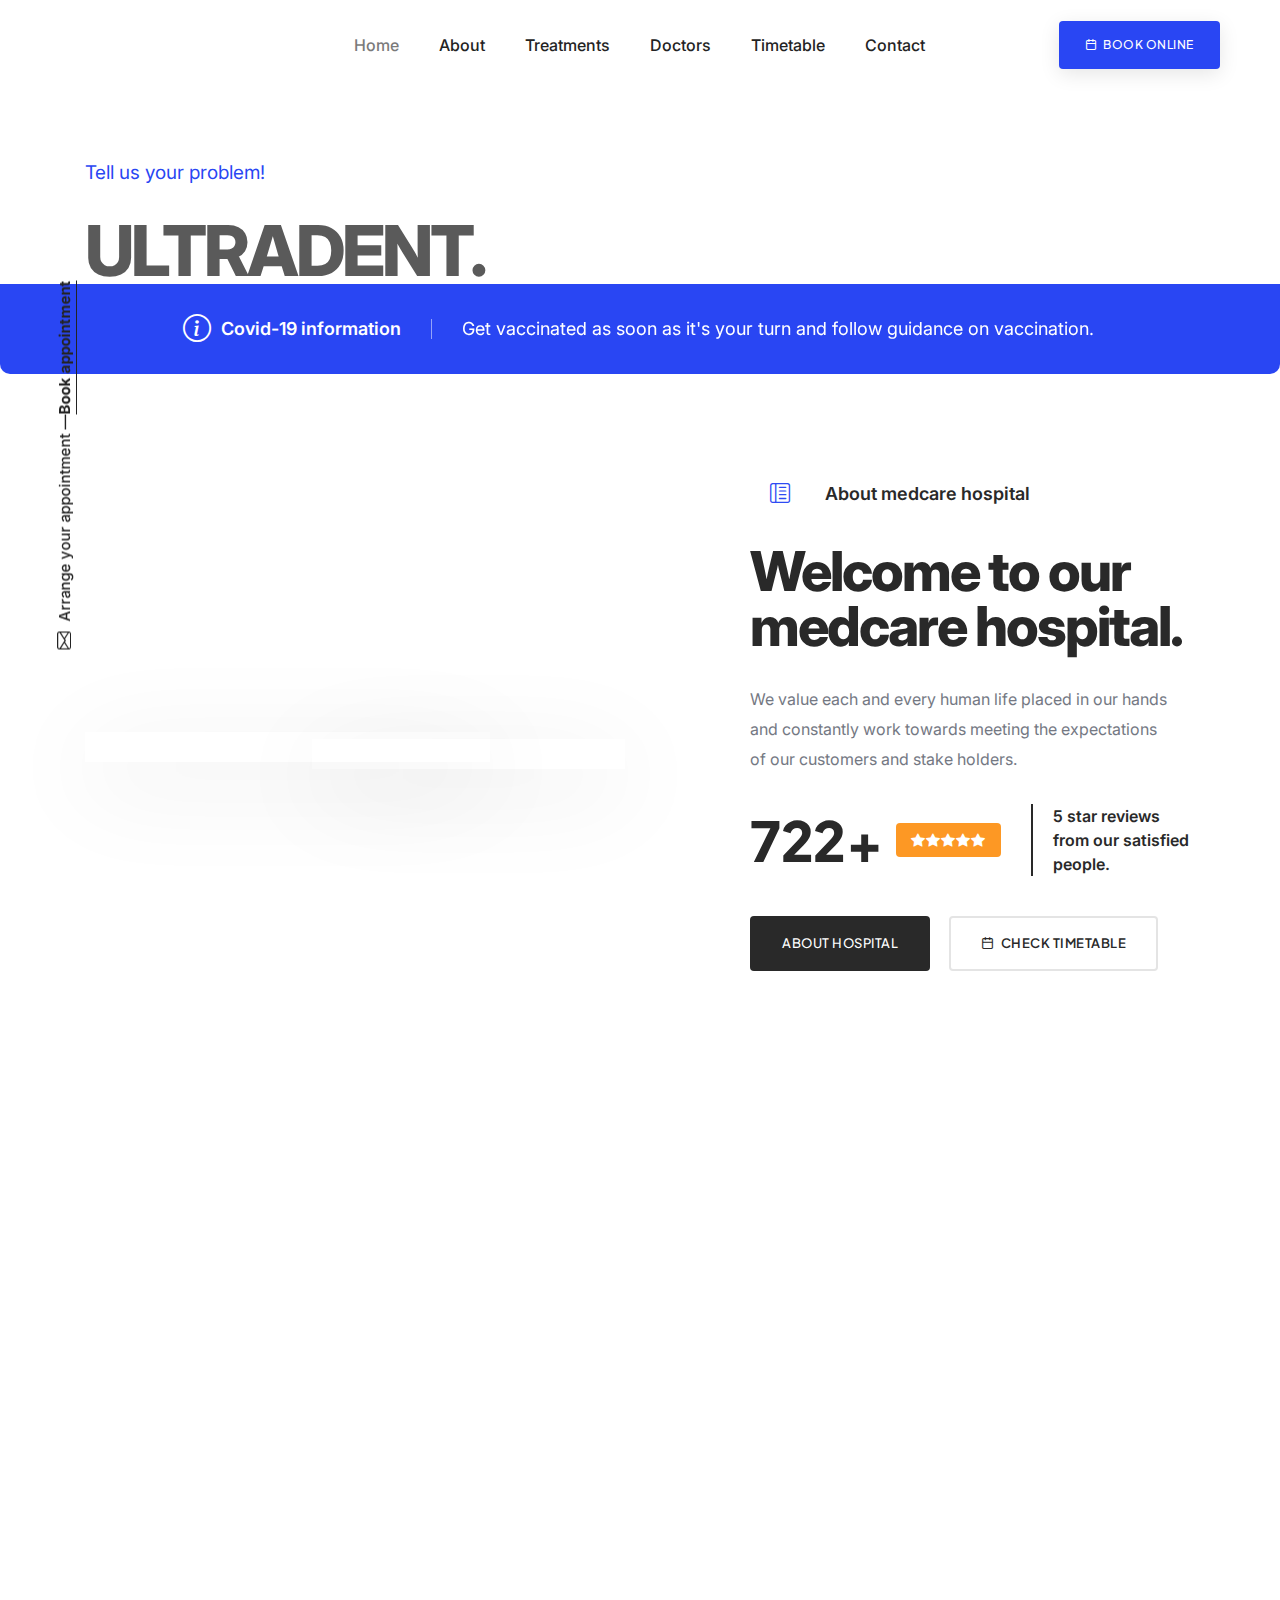
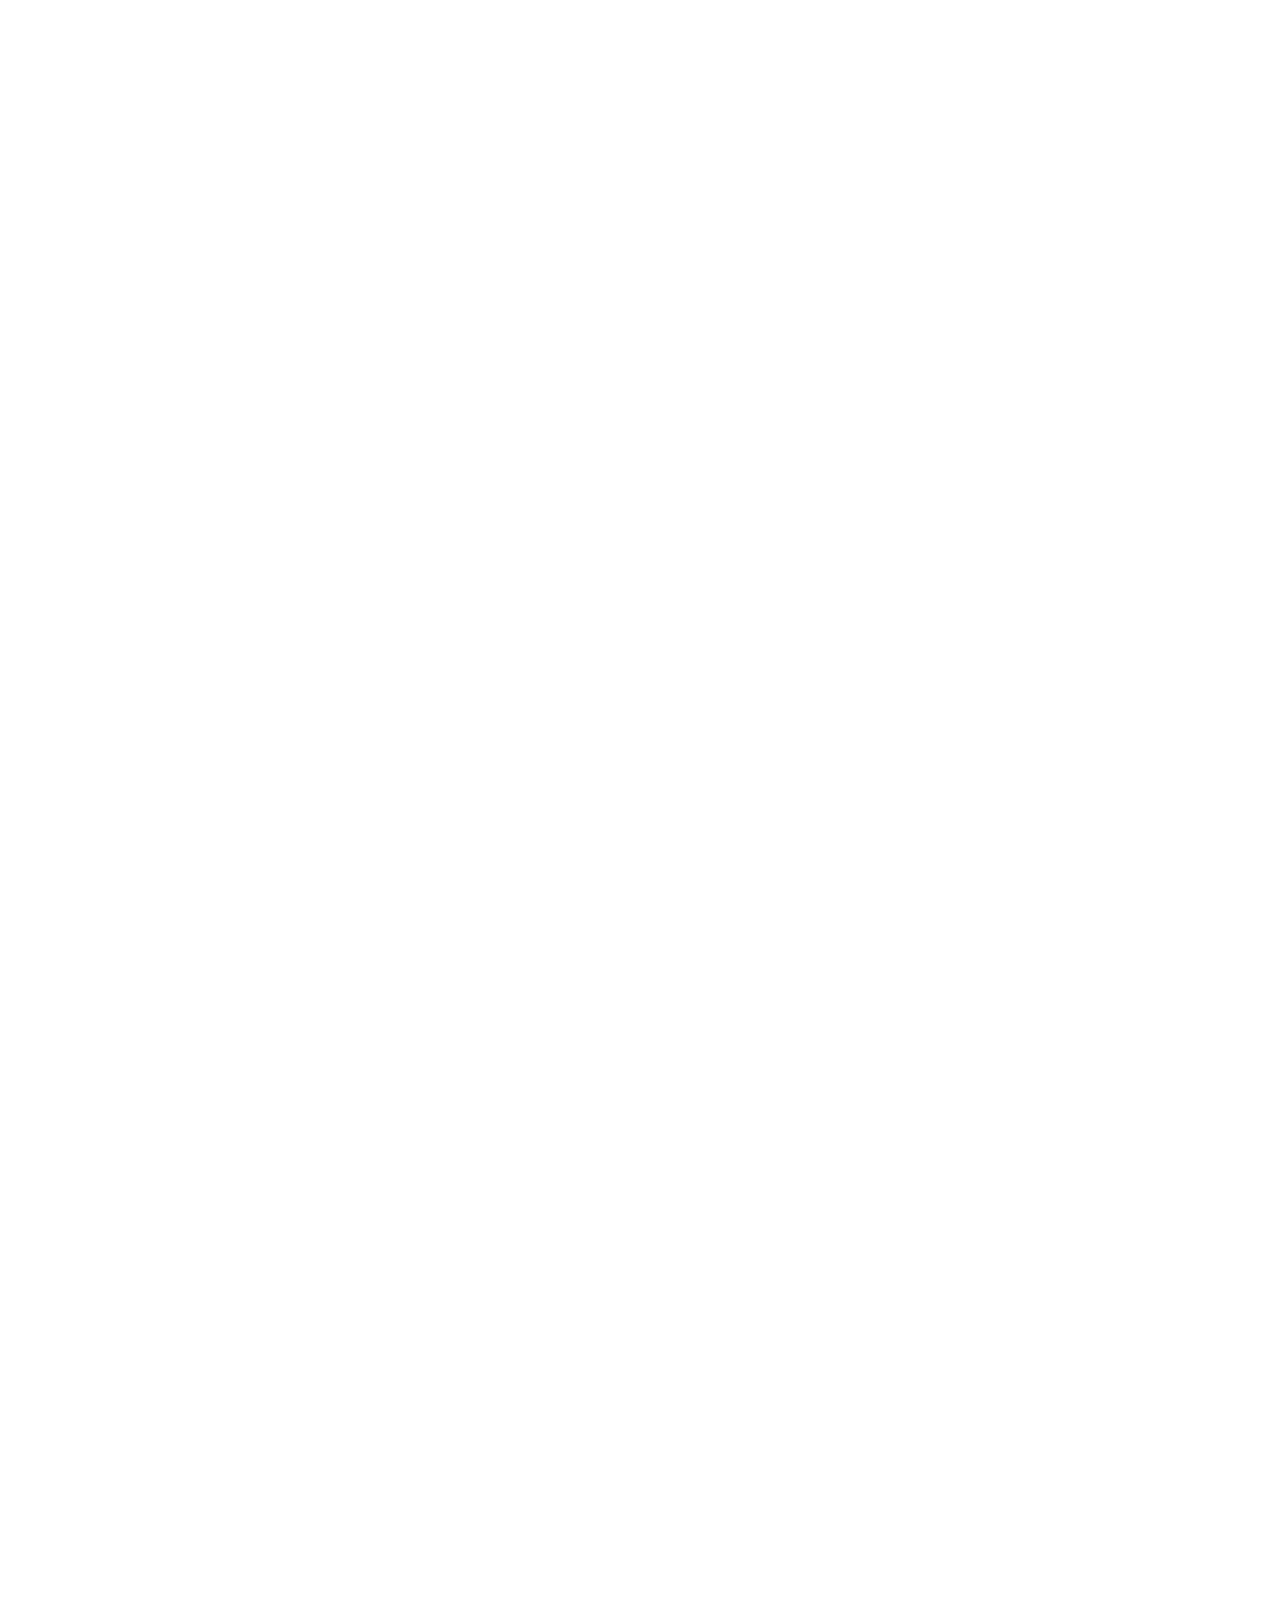
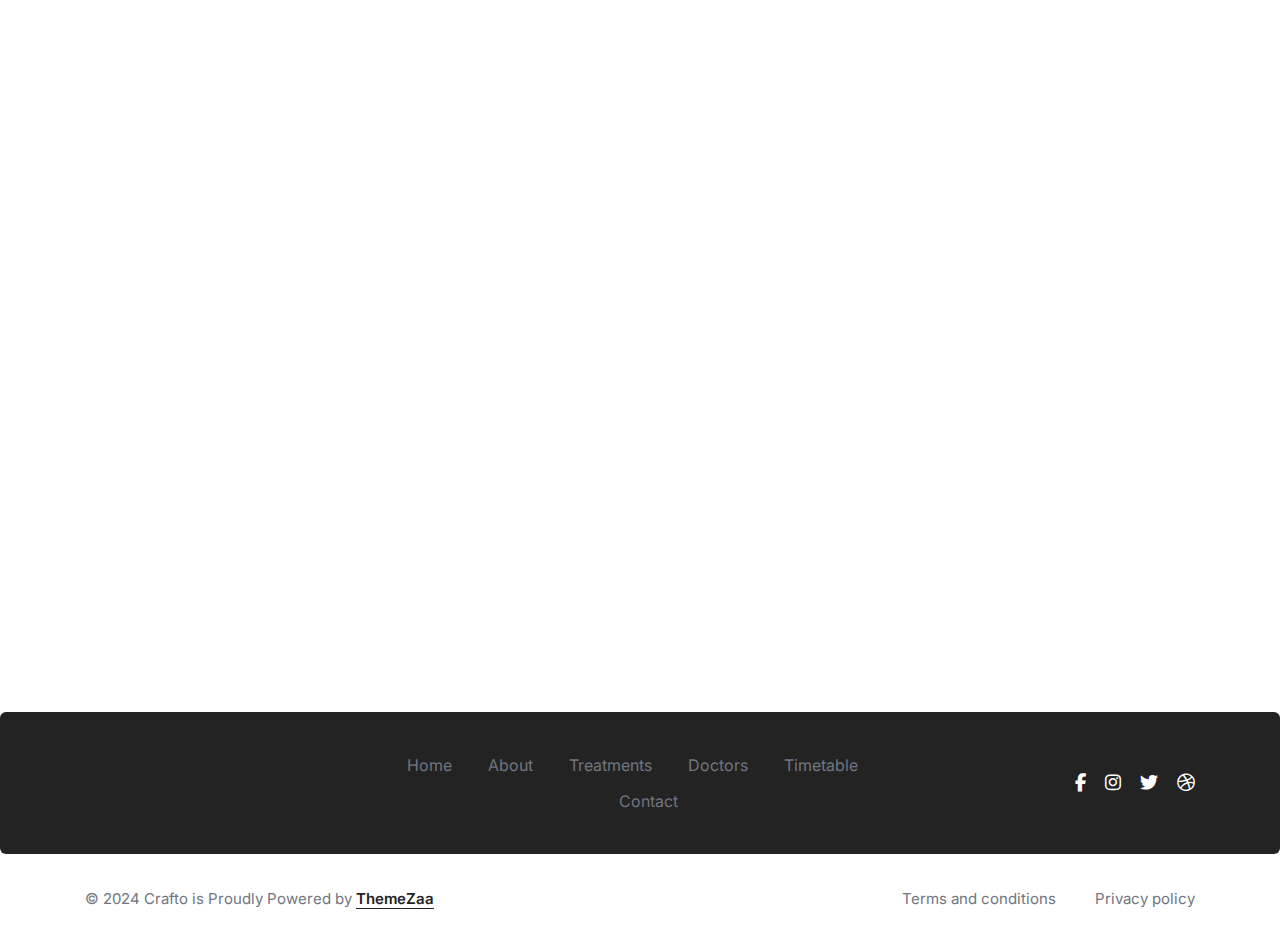
==== demo-medical.html @ b987c653 "initiall" ====
﻿<!doctype html>
<html class="no-js" lang="en">
    <head>
        <title>Crafto - The Multipurpose HTML5 Template</title>
        <meta charset="utf-8">
        <meta http-equiv="X-UA-Compatible" content="IE=edge" />
        <meta name="author" content="ThemeZaa">
        <meta name="viewport" content="width=device-width,initial-scale=1.0" />
        <meta name="description" content="Elevate your online presence with Crafto - a modern, versatile, multipurpose Bootstrap 5 responsive HTML5, SCSS template using highly creative 48+ ready demos.">
        <!-- favicon icon -->
        <link rel="shortcut icon" href="images/favicon.png">
        <link rel="apple-touch-icon" href="images/apple-touch-icon-57x57.png">
        <link rel="apple-touch-icon" sizes="72x72" href="images/apple-touch-icon-72x72.png">
        <link rel="apple-touch-icon" sizes="114x114" href="images/apple-touch-icon-114x114.png">
        <!-- google fonts preconnect -->
        <link rel="preconnect" href="https://fonts.googleapis.com" crossorigin>
        <link rel="preconnect" href="https://fonts.gstatic.com" crossorigin>
        <!-- style sheets and font icons  -->
        <link rel="stylesheet" href="css/vendors.min.css"/>
        <link rel="stylesheet" href="css/icon.min.css"/>
        <link rel="stylesheet" href="css/style.css"/>
        <link rel="stylesheet" href="css/responsive.css"/>
        <link rel="stylesheet" href="demos/medical/medical.css" />
    </head>
    <body data-mobile-nav-style="classic">
        <div class="box-layout">  
            <!-- start header -->
            <header> 
                <!-- start navigation -->
                <nav class="navbar navbar-expand-lg header-light bg-white disable-fixed">
                    <div class="container-fluid">
                        <div class="col-auto col-lg-2 me-lg-0 me-auto">
                            <a class="navbar-brand" href="demo-medical.html">
                                <img src="images/demo-medical-logo-black.png" data-at2x="images/demo-medical-logo-black@2x.png" alt="" class="default-logo">
                                <img src="images/demo-medical-logo-black.png" data-at2x="images/demo-medical-logo-black@2x.png" alt="" class="alt-logo">
                                <img src="images/demo-medical-logo-black.png" data-at2x="images/demo-medical-logo-black@2x.png" alt="" class="mobile-logo"> 
                            </a>
                        </div>
                        <div class="col-auto col-lg-8 menu-order position-static">
                            <button class="navbar-toggler float-start" type="button" data-bs-toggle="collapse" data-bs-target="#navbarNav" aria-controls="navbarNav" aria-label="Toggle navigation">
                                <span class="navbar-toggler-line"></span>
                                <span class="navbar-toggler-line"></span>
                                <span class="navbar-toggler-line"></span>
                                <span class="navbar-toggler-line"></span>
                            </button>
                            <div class="collapse navbar-collapse justify-content-center" id="navbarNav"> 
                                <ul class="navbar-nav"> 
                                    <li class="nav-item"><a href="demo-medical.html" class="nav-link">Home</a></li>
                                    <li class="nav-item"><a href="demo-medical-about.html" class="nav-link">About</a></li>
                                    <li class="nav-item"><a href="demo-medical-treatments.html" class="nav-link">Treatments</a></li>
                                    <li class="nav-item"><a href="demo-medical-doctors.html" class="nav-link">Doctors</a></li>
                                    <li class="nav-item"><a href="demo-medical-timetable.html" class="nav-link">Timetable</a></li> 
                                    <li class="nav-item"><a href="demo-medical-contact.html" class="nav-link">Contact</a></li>
                                </ul>
                            </div>
                        </div>
                        <div class="col-auto col-lg-2 text-end d-none d-sm-flex">
                            <div class="header-icon"> 
                                <div class="header-button">
                                    <a href="demo-medical-appointment.html" class="btn btn-small btn-switch-text btn-base-color left-icon btn-round-edge btn-box-shadow">
                                        <span>
                                            <span><i class="feather icon-feather-calendar"></i></span>
                                            <span class="btn-double-text" data-text="Book online">Book online</span> 
                                        </span>
                                    </a>
                                </div>
                            </div>  
                        </div>
                    </div>
                </nav>
                <!-- end navigation -->
            </header>
            <!-- end header -->
            <!-- start banner -->
            <section class="top-space-margin overflow-hidden position-relative p-0 border-radius-10px lg-no-border-radius" data-parallax-background-ratio="0.5" style="background-image: url(images/demo-medical-hero-banner-bg.jpg)">
                <div class="container h-100">
                    <div class="row justify-content-md-center">
                        <div class="col-xxl-5 col-xl-6 col-lg-7 pt-13 xl-pt-6 lg-pb-17 md-pb-6 sm-pt-40px text-center text-lg-start" data-anime='{ "el": "childs", "translateY": [50, 0], "opacity": [0,1], "duration": 600, "delay": 0, "staggervalue": 300, "easing": "easeOutQuad" }'>
                            <span class="fs-19 mb-15px d-block text-base-color">Tell us your problem!</span>
                            <h1 class="text-dark-gray fw-800 xs-fs-65 ls-minus-3px mb-45px d-block">ULTRADENT.</h1>
                            <a href="demo-medical-appointment.html" class="btn btn-medium btn-switch-text btn-dark-gray btn-round-edge me-15px xs-me-5px">
                                <span>
                                    <span class="btn-double-text" data-text="Trusted doctor">Find a doctor</span> 
                                </span>
                            </a>
                            <a href="demo-medical-appointment.html" class="btn btn-medium btn-switch-text left-icon btn-transparent-light-gray border-color-transparent-dark-gray btn-round-edge">
                                <span>
                                    <span><i class="feather icon-feather-video"></i></span>
                                    <span class="btn-double-text" data-text="Video call">Video call</span> 
                                </span>
                            </a>
                        </div>
                        <div class="col-xxl-7 col-xl-6 col-lg-5 col-md-10 position-relative align-self-end lg-pb-8 md-pb-1 sm-pb-10 xs-pb-30">
                            <div class="w-85px h-85px border-radius-100 d-flex align-items-center justify-content-center position-absolute z-index-9 left-50px lg-left-5px sm-left-30px top-100px lg-top-30px mt-30 translate-middle-y" data-anime='{ "opacity": [0,1], "duration": 800, "delay": 200, "staggervalue": 300, "easing": "easeOutQuad" }'>
                                <div class="bg-red video-icon-box video-icon-medium feature-box-icon-rounded w-80px h-80px rounded-circle d-flex align-items-center justify-content-center">
                                    <span>
                                        <span class="video-icon">
                                            <i class="bi bi-heart-fill icon-very-medium text-white position-relative top-3px m-0"></i>
                                            <span class="video-icon-sonar">
                                                <span class="video-icon-sonar-bfr border border-1 border-color-red"></span>
                                            </span>
                                        </span> 
                                    </span>
                                </div>
                            </div>
                            <figure class="outside-box-right-2 position-relative">
                                <img src="https://via.placeholder.com/823x899" alt="">
                                <figcaption class="blur-box bg-white-transparent position-absolute border-radius-6px top-50 right-minus-50px xl-right-minus-5px lg-right-minus-10px sm-right-5px w-250px p-25px text-center last-paragraph-no-margin animation-float">
                                    <!-- start features box item -->
                                    <div class="icon-with-text-style-08">
                                        <div class="feature-box feature-box-left-icon-middle overflow-hidden">
                                            <div class="feature-box-icon me-15px">
                                                <img src="https://via.placeholder.com/82x106" class="h-50px" alt="">
                                            </div>
                                            <div class="feature-box-content last-paragraph-no-margin">
                                                <span class="d-inline-block fs-17 fw-700 text-dark-gray">Verified doctors</span>
                                                <p class="lh-20 fs-15">Professional doctor</p>
                                            </div>
                                        </div>
                                    </div>
                                    <!-- end features box item -->
                                </figcaption>
                            </figure>
                        </div>
                    </div>
                </div>
                <div class="bg-base-color position-absolute bottom-0px w-100 pt-30px pb-30px">
                    <div class="container">
                        <div class="row align-items-center justify-content-center">
                            <div class="col-auto md-mb-10px">
                                <div class="d-flex align-items-center text-white">
                                    <i class="bi bi-info-circle icon-very-medium me-10px"></i>
                                    <span class="fw-600 fs-18">Covid-19 information</span>
                                    <span class="h-20px w-1px d-none d-lg-block bg-white opacity-5 ms-30px"></span>
                                </div>
                            </div>
                            <div class="col-xl-7 col-lg-8 text-white text-center text-lg-start">
                                <div class="swiper slider-one-slide" data-slider-options='{ "slidesPerView": 1, "spaceBetween": 20, "loop": true, "pagination": { "el": ".slider-one-slide-pagination", "clickable": true }, "autoplay": { "delay": 2000, "disableOnInteraction": false }, "navigation": { "nextEl": ".swiper-button-next-nav", "prevEl": ".swiper-button-previous-nav" }, "keyboard": { "enabled": true, "onlyInViewport": true }, "effect": "slide" }'>
                                    <div class="swiper-wrapper align-items-center">
                                        <!-- start text slider item -->
                                        <div class="fs-18 swiper-slide">Get vaccinated as soon as it's your turn and follow guidance on vaccination.</div>
                                        <!-- end text slider item -->
                                        <!-- start text slider item -->
                                        <div class="fs-18 swiper-slide">Clean your hands frequently with alcohol-based hand soap and water.</div>
                                        <!-- end text slider item -->
                                        <!-- start text slider item -->
                                        <div class="fs-18 swiper-slide">Cover your mouth and nose with a bent elbow or tissue when you cough.</div>
                                        <!-- end text slider item -->
                                    </div>
                                    <!-- start slider navigation -->
                                    <!-- <div class="swiper-button-previous-nav swiper-button-prev"><i class="bi bi-arrow-left icon-extra-medium text-dark-gray d-flex"></i></div>
                                    <div class="swiper-button-next-nav swiper-button-next"><i class="bi bi-arrow-right icon-extra-medium text-dark-gray d-flex"></i></div> -->
                                    <!-- end slider pagination -->
                                </div>
                            </div>
                        </div>
                    </div>
                </div>
            </section>
            <!-- end banner -->   
            <!-- start section -->
            <section>
                <div class="container">
                    <div class="row align-items-center justify-content-center"> 
                        <div class="col-lg-6 col-md-10 md-mb-15 xs-mb-20 offset-lg-0 offset-md-1 position-relative"> 
                            <div class="w-75" data-animation-delay="200" data-shadow-animation="true" data-bottom-top="transform: translateY(50px)" data-top-bottom="transform: translateY(-50px)">
                                <img src="https://via.placeholder.com/435x559" alt="" class="border-radius-6px w-100">
                                <div class="position-absolute left-minus-70px lg-left-minus-15px md-left-minus-50px bottom-130px lg-bottom-90px md-mb-50px d-none d-md-flex flex-column align-items-center justify-content-center w-140px h-140px bg-white border-radius-100 p-10px box-shadow-quadruple-large" data-anime='{"translateY": [-15, 0], "scale": [0.5, 1], "opacity": [0,1], "duration": 800, "delay": 800, "staggervalue": 300, "easing": "easeOutQuad" }'>
                                    <img src="https://via.placeholder.com/58x51" class="position-absolute top-50 translate-middle-y" alt="">
                                    <img src="images/demo-medical-home-07.png" class="animation-rotation" alt="">
                                </div>
                            </div>
                            <div class="w-55 overflow-hidden position-absolute right-15px bottom-minus-50px" data-shadow-animation="true" data-animation-delay="100" data-bottom-top="transform: translateY(-20px)" data-top-bottom="transform: translateY(20px)">
                                <img src="https://via.placeholder.com/336x430" alt="" class="border-radius-6px box-shadow-quadruple-large w-100" />
                            </div>
                        </div> 
                        <div class="col-xl-5 offset-xl-1 col-lg-6 text-right text-md-start" data-anime='{ "opacity": [0,1], "duration": 600, "delay": 100, "staggervalue": 150, "easing": "easeOutQuad" }'>
                            <span class="fs-18 fw-600 text-dark-gray mb-20px d-flex align-items-center"><span class="text-center w-60px h-60px d-flex justify-content-center align-items-center rounded-circle bg-light-sea-green-transparent-light align-middle me-15px"><i class="bi bi-layout-text-sidebar-reverse text-base-color fs-20"></i></span>About medcare hospital</span>
                            <h2 class="fw-800 text-dark-gray ls-minus-2px">Welcome to our medcare hospital.</h2> 
                            <p class="mb-30px w-95 lg-w-100 xs-mb-25px">We value each and every human life placed in our hands and constantly work towards meeting the expectations of our customers and stake holders.</p> 
                            <div class="row align-items-center text-right text-sm-start">
                                <div class="col-sm-auto xs-mb-10px">
                                    <h2 class="alt-font text-dark-gray mb-0 d-inline-block align-middle me-10px fw-800">722+</h2>
                                    <div class="text-center bg-golden-yellow text-white fs-14 ls-1px border-radius-4px d-inline-block ps-15px pe-15px lh-34 align-middle me-5px"><i class="bi bi-star-fill"></i><i class="bi bi-star-fill"></i><i class="bi bi-star-fill"></i><i class="bi bi-star-fill"></i><i class="bi bi-star-fill"></i></div>
                                </div>
                                <div class="col-sm border-start border-2 border-color-dark-gray ps-25px ms-10px xl-ps-20px xs-border-start-0 xs-ps-15px xs-pe-15px xs-m-0">
                                    <p class="m-0 lh-24 text-dark-gray fw-600">5 star reviews from our satisfied people.</p>
                                </div>
                            </div>
                            <div class="d-inline-block mt-40px xs-mt-30px">
                                <a href="demo-medical-about.html" class="btn btn-medium btn-switch-text btn-dark-gray btn-round-edge me-15px xs-me-5px">
                                    <span>
                                        <span class="btn-double-text" data-text="Trusted doctor">About hospital</span> 
                                    </span>
                                </a>
                                <a href="demo-medical-timetable.html" class="btn btn-medium btn-switch-text left-icon btn-transparent-light-gray border-color-transparent-dark-gray btn-round-edge xs-mt-15px">
                                    <span>
                                        <span><i class="feather icon-feather-calendar"></i></span>
                                        <span class="btn-double-text" data-text="Check timetable">Check timetable</span> 
                                    </span>
                                </a>
                            </div>
                        </div> 
                    </div> 
                </div>
            </section>  
            <!-- end section -->
            <!-- start section -->
            <section class="pt-0 position-relative">
                <div class="position-absolute top-minus-70px lg-top-minus-50px left-minus-80px lg-left-minus-60px lg-w-300px opacity-1 w-350px z-index-1 d-none d-lg-inline-block"><img src="images/demo-medical-pattern.svg" alt="" data-bottom-top="transform: translateY(-50px)" data-top-bottom="transform: translateY(50px)"></div>
                <div class="bg-light-turquoise-blue border-radius-8px lg-no-border-radius pt-6 pb-6 md-pt-50px md-pb-50px overflow-hidden position-relative">
                    <div class="container">
                        <div class="row align-items-center">
                            <div class="col-xl-4 col-lg-5 md-mb-30px" data-anime='{"el": "childs", "translateY": [30, 0], "opacity": [0,1], "duration": 800, "delay": 0, "staggervalue": 150, "easing": "easeOutQuad" }'> 
                                <span class="fs-18 fw-600 text-dark-gray mb-20px d-flex align-items-center"><span class="text-center w-60px h-60px d-flex justify-content-center align-items-center rounded-circle bg-light-sea-green-transparent-light align-middle me-15px"><i class="bi bi bi-shield-check text-base-color fs-22"></i></span>Our advance services</span>
                                <h2 class="fw-800 text-dark-gray ls-minus-2px">Our clinical departments.</h2>
                                <p class="mb-30px">Lorem ipsum is simply dummy text printing typesetting industry's standard.</p>
                                <a href="demo-medical-treatments.html" class="btn btn-medium btn-switch-text btn-dark-gray btn-round-edge">
                                    <span>
                                        <span class="btn-double-text" data-text="All treatments">All treatments</span> 
                                    </span>
                                </a>
                            </div>
                            <div class="col-xl-8 ps-5 col-lg-7">
                                <div class="outside-box-right-25 sm-outside-box-right-0" data-anime='{ "translateY": [0, 0], "opacity": [0,1], "duration": 1200, "delay": 100, "staggervalue": 150, "easing": "easeOutQuad" }'>
                                    <div class="swiper magic-cursor ps-15px md-ps-0" data-slider-options='{ "slidesPerView": 1, "spaceBetween": 30, "loop": true, "autoplay": { "delay": 4000, "disableOnInteraction": false },  "pagination": { "el": ".slider-four-slide-pagination-1", "clickable": true, "dynamicBullets": false }, "keyboard": { "enabled": true, "onlyInViewport": true }, "breakpoints": { "1200": { "slidesPerView": 3 }, "768": { "slidesPerView": 2 }, "320": { "slidesPerView": 1 } }, "effect": "slide" }'>
                                        <div class="swiper-wrapper pt-30px pb-20px">
                                            <!-- start slider item --> 
                                            <div class="swiper-slide">
                                                <!-- start features box item -->
                                                <div class="icon-with-text-style-02 transition-inner-all">
                                                    <div class="feature-box bg-white text-start hover-box dark-hover border-radius-6px p-15 xl-p-12 box-shadow-medium">
                                                        <div class="feature-box-icon feature-box-icon-rounded w-110px h-110px bg-light-turquoise-blue rounded-circle mb-20px">
                                                            <img src="images/demo-medical-icon-01.svg" class="w-50px" alt="">
                                                        </div>
                                                        <div class="feature-box-content">
                                                            <span class="d-block text-dark-gray fs-19 fw-700 mb-5px">Primary care</span>
                                                            <p class="text-light-opacity">Lorem ipsum is simply dummy text of simply printing typesetting.</p>
                                                            <a href="demo-medical-treatments.html" class="btn btn-extra-large btn-link text-dark-gray border-bottom-0 left-icon fw-700"><i class="feather icon-feather-plus-circle icon-extra-medium ms-0"></i>Know more</a>
                                                        </div> 
                                                        <div class="feature-box-overlay bg-base-color border-radius-6px"></div>
                                                    </div> 
                                                </div>
                                                <!-- end features box item -->
                                            </div>
                                            <!-- end slider item -->
                                            <!-- start slider item -->
                                            <div class="swiper-slide">
                                                <!-- start features box item -->
                                                <div class="icon-with-text-style-02 transition-inner-all">
                                                    <div class="feature-box bg-white text-start hover-box dark-hover border-radius-6px p-15 xl-p-12 box-shadow-medium">
                                                        <div class="feature-box-icon feature-box-icon-rounded w-110px h-110px bg-light-turquoise-blue rounded-circle mb-20px">
                                                            <img src="images/demo-medical-icon-02.svg" class="w-50px" alt="">
                                                        </div>
                                                        <div class="feature-box-content">
                                                            <span class="d-block text-dark-gray fs-19 fw-700 mb-5px">Cardiology</span>
                                                            <p class="text-light-opacity">Lorem ipsum is simply dummy text of simply printing typesetting.</p>
                                                            <a href="demo-medical-treatments.html" class="btn btn-extra-large btn-link text-dark-gray border-bottom-0 left-icon fw-700"><i class="feather icon-feather-plus-circle icon-extra-medium ms-0"></i>Know more</a>
                                                        </div> 
                                                        <div class="feature-box-overlay bg-base-color border-radius-6px"></div>
                                                    </div>  
                                                </div>
                                                <!-- end features box item -->
                                            </div>
                                            <!-- end slider item -->
                                            <!-- start slider item -->
                                            <div class="swiper-slide">
                                                <!-- start features box item -->
                                                <div class="icon-with-text-style-02 transition-inner-all">
                                                    <div class="feature-box bg-white text-start hover-box dark-hover border-radius-6px p-15 xl-p-12 box-shadow-medium">
                                                        <div class="feature-box-icon feature-box-icon-rounded w-110px h-110px bg-light-turquoise-blue rounded-circle mb-20px">
                                                            <img src="images/demo-medical-icon-03.svg" class="w-50px" alt="">
                                                        </div>
                                                        <div class="feature-box-content">
                                                            <span class="d-block text-dark-gray fs-19 fw-700 mb-5px">General surgery</span>
                                                            <p class="text-light-opacity">Lorem ipsum is simply dummy text of simply printing typesetting.</p>
                                                            <a href="demo-medical-treatments.html" class="btn btn-extra-large btn-link text-dark-gray border-bottom-0 left-icon fw-700"><i class="feather icon-feather-plus-circle icon-extra-medium ms-0"></i>Know more</a>
                                                        </div> 
                                                        <div class="feature-box-overlay bg-base-color border-radius-6px"></div>
                                                    </div>  
                                                </div>
                                                <!-- end features box item -->
                                            </div>
                                            <!-- end slider item --> 
                                            <!-- start slider item -->
                                            <div class="swiper-slide">
                                                <!-- start features box item -->
                                                <div class="icon-with-text-style-02 transition-inner-all">
                                                    <div class="feature-box bg-white text-start hover-box dark-hover border-radius-6px p-15 xl-p-12 box-shadow-medium">
                                                        <div class="feature-box-icon feature-box-icon-rounded w-110px h-110px bg-light-turquoise-blue rounded-circle mb-20px">
                                                            <img src="images/demo-medical-icon-04.svg" class="w-50px" alt="">
                                                        </div>
                                                        <div class="feature-box-content">
                                                            <span class="d-block text-dark-gray fs-19 fw-700 mb-5px">Blood test</span>
                                                            <p class="text-light-opacity">Lorem ipsum is simply dummy text of simply printing typesetting.</p>
                                                            <a href="demo-medical-treatments.html" class="btn btn-extra-large btn-link text-dark-gray border-bottom-0 left-icon fw-700"><i class="feather icon-feather-plus-circle icon-extra-medium ms-0"></i>Know more</a>
                                                        </div> 
                                                        <div class="feature-box-overlay bg-base-color border-radius-6px"></div>
                                                    </div>  
                                                </div>
                                                <!-- end features box item -->
                                            </div> 
                                            <!-- start slider item -->
                                            <!-- start slider item -->
                                            <div class="swiper-slide">
                                                <!-- start features box item -->
                                                <div class="icon-with-text-style-02 transition-inner-all">
                                                    <div class="feature-box bg-white text-start hover-box dark-hover border-radius-6px p-15 xl-p-12 box-shadow-medium">
                                                        <div class="feature-box-icon feature-box-icon-rounded w-110px h-110px bg-light-turquoise-blue rounded-circle mb-20px">
                                                            <img src="images/demo-medical-icon-02.svg" class="w-50px" alt="">
                                                        </div>
                                                        <div class="feature-box-content">
                                                            <span class="d-block text-dark-gray fs-19 fw-700 mb-5px">Cardiology</span>
                                                            <p class="text-light-opacity">Lorem ipsum is simply dummy text of simply printing typesetting.</p>
                                                            <a href="demo-medical-treatments.html" class="btn btn-extra-large btn-link text-dark-gray border-bottom-0 left-icon fw-700"><i class="feather icon-feather-plus-circle icon-extra-medium ms-0"></i>Know more</a>
                                                        </div> 
                                                        <div class="feature-box-overlay bg-base-color border-radius-6px"></div>
                                                    </div>  
                                                </div>
                                                <!-- end features box item -->
                                            </div> 
                                            <!-- start slider item -->
                                            <div class="swiper-slide">
                                                <!-- start features box item -->
                                                <div class="icon-with-text-style-02 transition-inner-all">
                                                    <div class="feature-box bg-white text-start hover-box dark-hover border-radius-6px p-15 xl-p-12 box-shadow-medium">
                                                        <div class="feature-box-icon feature-box-icon-rounded w-110px h-110px bg-light-turquoise-blue rounded-circle mb-20px">
                                                            <img src="images/demo-medical-icon-03.svg" class="w-50px" alt="">
                                                        </div>
                                                        <div class="feature-box-content">
                                                            <span class="d-block text-dark-gray fs-19 fw-700 mb-5px">General surgery</span>
                                                            <p class="text-light-opacity">Lorem ipsum is simply dummy text of simply printing typesetting.</p>
                                                            <a href="demo-medical-treatments.html" class="btn btn-extra-large btn-link text-dark-gray border-bottom-0 left-icon fw-700"><i class="feather icon-feather-plus-circle icon-extra-medium ms-0"></i>Know more</a>
                                                        </div> 
                                                        <div class="feature-box-overlay bg-base-color border-radius-6px"></div>
                                                    </div>  
                                                </div>
                                                <!-- end features box item -->
                                            </div>
                                            <!-- end slider item --> 
                                        </div>
                                    </div>
                                </div>
                            </div>
                        </div> 
                        <div class="row row-cols-1 row-cols-lg-3 row-cols-sm-2 mt-5 align-items-center justify-content-center" data-anime='{ "el": "childs", "translateY": [30, 0], "opacity": [0,1], "duration": 800, "delay": 0, "staggervalue": 200, "easing": "easeOutQuad" }'>
                            <!-- start content box item -->
                            <div class="col md-mb-40px border-end xs-border-end-0 border-color-transparent-dark-very-light">
                                <div class="d-flex flex-column flex-md-row justify-content-center align-items-center text-center text-md-start">
                                    <div class="flex-shrink-0 me-25px sm-me-0">
                                        <h2 class="mb-0 text-dark-gray fw-800 ls-minus-2px">4.98</h2>
                                    </div>
                                    <div> 
                                        <div class="fs-18 lh-32 last-paragraph-no-margin text-dark-gray">
                                            <i class="bi bi-star-fill text-dark-gray"></i><i class="bi bi-star-fill"></i><i class="bi bi-star-fill"></i><i class="bi bi-star-fill"></i><i class="bi bi-star-fill"></i>
                                        </div>
                                        <span class="fs-18 lh-26 d-block fw-600 text-dark-gray">2,488 rating.</span>
                                    </div>
                                </div>
                            </div>
                            <!-- end content box item -->
                            <!-- start content box item -->
                            <div class="col md-mb-40px border-end md-border-end-0 border-color-transparent-dark-very-light">
                                <div class="d-flex flex-column flex-md-row justify-content-center align-items-center text-center text-md-start">
                                    <div class="flex-shrink-0 me-25px sm-me-0">
                                        <h2 class="mb-0 text-dark-gray fw-800 ls-minus-2px">98<sup class="fs-30">%</sup></h2>
                                    </div>
                                    <div> 
                                        <span class="fs-18 text-dark-gray lh-26 d-block fw-600">Genuine positive<br/> feedback.</span>
                                    </div>
                                </div>
                            </div>
                            <!-- end content box item -->
                            <!-- start content box item -->
                            <div class="col text-dark-gray fw-600">
                                <div class="d-flex flex-column flex-md-row justify-content-center align-items-center text-center text-md-start">
                                    <div class="flex-shrink-0 me-25px sm-me-0">
                                        <h2 class="mb-0 text-dark-gray fw-800 ls-minus-2px">200<sup class="fs-30">+</sup></h2>
                                    </div>
                                    <div> 
                                        <span class="fs-18 lh-26 d-block fw-600">Daily patients<br>consulted.</span>
                                    </div>
                                </div>
                            </div>
                            <!-- end content box item -->
                        </div>
                    </div>
                </div>
            </section>
            <!-- end section -->
            <!-- start section -->
            <section class="overlap-height py-0">
                <div class="container overlap-gap-section">
                    <div class="row align-items-center justify-content-center"> 
                        <div class="col-lg-6 md-mb-50px position-relative" data-anime='{ "translateY": [0, 0], "opacity": [0,1], "duration": 1200, "delay": 50, "staggervalue": 150, "easing": "easeOutQuad" }'>
                            <div class="atropos" data-atropos data-atropos-perspective="2450">
                                <div class="atropos-scale">
                                    <div class="atropos-rotate">
                                        <div class="atropos-inner">
                                            <img src="https://via.placeholder.com/1000x751" alt="" class="border-radius-6px"/>
                                        </div>
                                    </div> 
                                </div>
                            </div> 
                            <div class="absolute-middle-center text-white-space-nowrap z-index-9">
                                <a href="https://www.youtube.com/watch?v=cfXHhfNy7tU" class="btn btn-extra-large btn-white left-icon btn-box-shadow btn-rounded popup-youtube"><i class="fa-brands fa-youtube"></i>See our virtual tour</a>
                            </div>
                        </div>
                        <div class="col-xl-5 offset-xl-1 col-lg-6" data-anime='{ "translateY": [30, 0], "opacity": [0,1], "duration": 1200, "delay": 150, "staggervalue": 150, "easing": "easeOutQuad" }'>
                            <span class="fs-18 fw-600 text-dark-gray mb-20px d-flex align-items-center"><span class="text-center w-60px h-60px d-flex justify-content-center align-items-center rounded-circle bg-light-sea-green-transparent-light align-middle me-15px"><i class="bi bi-layout-text-sidebar-reverse text-base-color fs-20"></i></span>Modern technologies</span> 
                            <h2 class="fw-800 text-dark-gray ls-minus-2px">We help you get well sooner!</h2> 
                            <p class="mb-35px md-mb-30px w-90 lg-w-100">We value each and every human life placed in our hands and constantly work towards meeting the expectations of our customers.</p> 
                            <a href="tel:12345678910" class="btn btn-large btn-switch-text btn-dark-gray btn-round-edge left-icon">
                                <span>
                                    <span><i class="feather icon-feather-phone-call"></i></span>
                                    <span class="btn-double-text" data-text="+1 234 567 8910">+1 234 567 8910</span> 
                                </span>
                            </a>
                        </div>  
                    </div>
                    <div class="row justify-content-center pt-6 pb-6 md-pt-8 md-pb-8" data-anime='{ "translateY": [0, 0], "opacity": [0,1], "duration": 1200, "delay": 150, "staggervalue": 150, "easing": "easeOutQuad" }'>
                        <div class="col-auto icon-with-text-style-08">
                            <div class="feature-box feature-box-left-icon-middle">
                                <div class="feature-box-icon me-10px">
                                    <i class="bi bi-emoji-smile icon-very-medium text-base-color"></i>
                                </div>
                                <div class="feature-box-content text-dark-gray fs-20 fw-600 ls-minus-05px">We can give you the big smile you've always wanted.</div>
                            </div>
                        </div>
                    </div>
                </div>
            </section>
            <!-- end section --> 
            <!-- start section --> 
            <section class="bg-light-turquoise-blue border-radius-8px lg-no-border-radius pt-6 pb-6 position-relative z-index-0"> 
                <div class="container overlap-section mb-5 sm-mb-50px">
                    <div class="bg-base-color border-radius-6px pt-4 pb-4 ps-6 pe-6 xl-p-4 sm-p-30px" data-anime='{ "opacity": [0,1], "duration": 600, "delay": 100, "staggervalue": 300, "easing": "easeOutQuad" }'>  
                        <div class="row justify-content-center align-items-center">
                            <div class="col-xl-3 lg-mb-25px text-center text-xl-start">
                                <h6 class="text-white fw-700 mb-0 w-80 xl-w-100">Find the right <span class="highlight-separator" data-shadow-animation="true" data-animation-delay="500">doctor <span><img src="images/highlight-separator.svg" alt=""></span></span> for you.</h6>
                            </div>
                            <div class="col-xl-9">
                                <div class="row row-cols-auto row-cols-lg-3 row-cols-md-2 justify-content-center align-items-center">
                                    <!-- start process step item -->
                                    <div class="col process-step-style-07 position-relative md-mb-30px">
                                        <div class="process-step-item d-flex align-items-center">
                                            <div class="process-step-icon-wrap position-relative">
                                                <div class="process-step-icon d-flex justify-content-center align-items-center mx-auto rounded-circle h-70px w-70px border border-1 border-color-transparent-white-very-light box-shadow-bottom">
                                                    <span class="number position-relative z-index-1 text-white fw-500">01</span>
                                                </div>  
                                            </div>
                                            <div class="process-content ps-20px last-paragraph-no-margin">
                                                <span class="d-block fw-600 text-white fs-18">Search doctor</span>
                                                <p class="text-white opacity-7">Lorem sit printing</p>
                                            </div>
                                        </div> 
                                    </div>
                                    <!-- end process step item --> 
                                    <!-- start process step item -->
                                    <div class="col process-step-style-07 position-relative md-mb-30px">
                                        <div class="process-step-item d-flex align-items-center">
                                            <div class="process-step-icon-wrap position-relative">
                                                <div class="process-step-icon d-flex justify-content-center align-items-center mx-auto rounded-circle h-70px w-70px border border-1 border-color-transparent-white-very-light box-shadow-bottom">
                                                    <span class="number position-relative z-index-1 text-white fw-500">02</span>
                                                </div>  
                                            </div>
                                            <div class="process-content ps-20px last-paragraph-no-margin">
                                                <span class="d-block fw-600 text-white fs-18">Book schedule</span>
                                                <p class="text-white opacity-7">Lorem sit printing</p>
                                            </div>
                                        </div> 
                                    </div>
                                    <!-- end process step item --> 
                                    <!-- start process step item -->
                                    <div class="col process-step-style-07 position-relative">
                                        <div class="process-step-item d-flex align-items-center">
                                            <div class="process-step-icon-wrap position-relative">
                                                <div class="process-step-icon d-flex justify-content-center align-items-center mx-auto rounded-circle h-70px w-70px border border-1 border-color-transparent-white-very-light box-shadow-bottom">
                                                    <span class="number position-relative z-index-1 text-white fw-500">03</span>
                                                </div>  
                                            </div>
                                            <div class="process-content ps-20px last-paragraph-no-margin">
                                                <span class="d-block fw-600 text-white fs-18">Make a payment</span>
                                                <p class="text-white opacity-7">Lorem sit printing</p>
                                            </div>
                                        </div> 
                                    </div>
                                    <!-- end process step item --> 
                                </div>
                            </div>
                        </div>
                    </div>
                </div>
                <div class="container"> 
                    <div class="row mb-3">
                        <div class="col text-center" data-anime='{ "translateY": [30, 0], "opacity": [0,1], "duration": 600, "delay": 0, "staggervalue": 300, "easing": "easeOutQuad" }'>
                            <h2 class="fw-800 text-dark-gray ls-minus-2px">Qualified doctors</h2> 
                        </div>
                    </div>
                    <div class="row row-cols-1 row-cols-xl-4 row-cols-sm-2 justify-content-center" data-anime='{ "el": "childs", "translateY": [30, 0], "opacity": [0,1], "duration": 600, "delay": 0, "staggervalue": 300, "easing": "easeOutQuad" }'> 
                        <!-- start team member item -->
                        <div class="col team-style-06 lg-mb-30px">
                            <div class="d-flex flex-column p-35px pb-20px lg-p-30px text-center border-radius-6px bg-white box-shadow-quadruple-large position-relative">
                                <div class="position-relative">
                                    <a href="#" class="d-inline-block position-relative"><img class="rounded-circle w-150px h-150px mb-20px" src="https://via.placeholder.com/200x200" alt=""><span class="fs-13 fw-600 text-dark-gray alt-font lh-30 position-absolute top-25px right-minus-40px border-radius-30px bg-yellow ps-15px pe-15px"><i class="fa-solid fa-star"></i> 4.9</span></a>
                                </div>
                                <a href="#" class="text-dark-gray fs-18 fw-700 mb-5px">Dr. Shoko mugikura</a>
                                <p class="w-90 mx-auto lh-28">Specialize in <span class="text-dark-gray text-decoration-line-bottom fw-500">psychiatry</span> at crafto hospital.</p>
                                <div class="text-center elements-social social-icon-style-02 border-top border-color-light-medium-gray w-100 pt-15px">
                                    <ul class="small-icon dark">
                                        <li><a class="facebook" href="https://www.facebook.com/" target="_blank"><i class="fa-brands fa-facebook-f"></i></a></li>
                                        <li><a class="dribbble" href="http://www.dribbble.com" target="_blank"><i class="fa-brands fa-dribbble"></i></a></li>
                                        <li><a class="twitter" href="http://www.twitter.com" target="_blank"><i class="fa-brands fa-twitter"></i></a></li>
                                        <li><a class="instagram" href="http://www.instagram.com" target="_blank"><i class="fa-brands fa-instagram"></i></a></li>
                                    </ul>
                                </div>
                            </div>
                        </div>
                        <!-- end team member item --> 
                        <!-- start team member item -->
                        <div class="col team-style-06 lg-mb-30px">
                            <div class="d-flex flex-column p-35px pb-20px lg-p-30px text-center border-radius-6px bg-white box-shadow-quadruple-large position-relative">
                                <div class="position-relative">
                                    <a href="#" class="d-inline-block position-relative"><img class="rounded-circle w-150px h-150px mb-20px" src="https://via.placeholder.com/200x200" alt=""><span class="fs-13 fw-600 text-dark-gray alt-font lh-30 position-absolute top-25px right-minus-40px border-radius-30px bg-yellow ps-15px pe-15px"><i class="fa-solid fa-star"></i> 4.7</span></a>
                                </div>
                                <a href="#" class="text-dark-gray fs-18 fw-700 mb-5px">Dr. Herman miller</a>
                                <p class="w-90 mx-auto lh-28">Specialize in <span class="text-dark-gray text-decoration-line-bottom fw-500">cancer</span> at crafto hospital.</p>
                                <div class="text-center elements-social social-icon-style-02 border-top border-color-light-medium-gray w-100 pt-15px">
                                    <ul class="small-icon dark">
                                        <li><a class="facebook" href="https://www.facebook.com/" target="_blank"><i class="fa-brands fa-facebook-f"></i></a></li>
                                        <li><a class="dribbble" href="http://www.dribbble.com" target="_blank"><i class="fa-brands fa-dribbble"></i></a></li>
                                        <li><a class="twitter" href="http://www.twitter.com" target="_blank"><i class="fa-brands fa-twitter"></i></a></li>
                                        <li><a class="instagram" href="http://www.instagram.com" target="_blank"><i class="fa-brands fa-instagram"></i></a></li>
                                    </ul>
                                </div>
                            </div>
                        </div> 
                        <!-- end team member item --> 
                        <!-- start team member item -->
                        <div class="col team-style-06 sm-mb-30px">
                            <div class="d-flex flex-column p-35px pb-20px lg-p-30px text-center border-radius-6px bg-white box-shadow-quadruple-large position-relative">
                                <div class="position-relative">
                                    <a href="#" class="d-inline-block position-relative"><img class="rounded-circle w-150px h-150px mb-20px" src="https://via.placeholder.com/200x200" alt=""><span class="fs-13 fw-600 text-dark-gray alt-font lh-30 position-absolute top-25px right-minus-40px border-radius-30px bg-yellow ps-15px pe-15px"><i class="fa-solid fa-star"></i> 5.0</span></a>
                                </div>
                                <a href="#" class="text-dark-gray fs-18 fw-700 mb-5px">Dr. Leonel mooney</a>
                                <p class="w-90 mx-auto lh-28">Specialize in <span class="text-dark-gray text-decoration-line-bottom fw-500">pediatrics</span> at crafto hospital.</p>
                                <div class="text-center elements-social social-icon-style-02 border-top border-color-light-medium-gray w-100 pt-15px">
                                    <ul class="small-icon dark">
                                        <li><a class="facebook" href="https://www.facebook.com/" target="_blank"><i class="fa-brands fa-facebook-f"></i></a></li>
                                        <li><a class="dribbble" href="http://www.dribbble.com" target="_blank"><i class="fa-brands fa-dribbble"></i></a></li>
                                        <li><a class="twitter" href="http://www.twitter.com" target="_blank"><i class="fa-brands fa-twitter"></i></a></li>
                                        <li><a class="instagram" href="http://www.instagram.com" target="_blank"><i class="fa-brands fa-instagram"></i></a></li>
                                    </ul>
                                </div>
                            </div>
                        </div>
                        <!-- end team member item --> 
                        <!-- start team member item -->
                        <div class="col team-style-06">
                            <div class="d-flex flex-column p-35px pb-20px lg-p-30px text-center border-radius-6px bg-white box-shadow-quadruple-large position-relative">
                                <div class="position-relative">
                                    <a href="#" class="d-inline-block position-relative"><img class="rounded-circle w-150px h-150px mb-20px" src="https://via.placeholder.com/200x200" alt=""><span class="fs-13 fw-600 text-dark-gray alt-font lh-30 position-absolute top-25px right-minus-40px border-radius-30px bg-yellow ps-15px pe-15px"><i class="fa-solid fa-star"></i> 5.0</span></a>
                                </div>
                                <a href="#" class="text-dark-gray fs-18 fw-700 mb-5px">Dr. Matthew taylor</a>
                                <p class="w-90 mx-auto lh-28">Specialize in <span class="text-dark-gray text-decoration-line-bottom fw-500">psychiatry</span> at crafto hospital.</p>
                                <div class="text-center elements-social social-icon-style-02 border-top border-color-light-medium-gray w-100 pt-15px">
                                    <ul class="small-icon dark">
                                        <li><a class="facebook" href="https://www.facebook.com/" target="_blank"><i class="fa-brands fa-facebook-f"></i></a></li>
                                        <li><a class="dribbble" href="http://www.dribbble.com" target="_blank"><i class="fa-brands fa-dribbble"></i></a></li>
                                        <li><a class="twitter" href="http://www.twitter.com" target="_blank"><i class="fa-brands fa-twitter"></i></a></li>
                                        <li><a class="instagram" href="http://www.instagram.com" target="_blank"><i class="fa-brands fa-instagram"></i></a></li>
                                    </ul>
                                </div>
                            </div>
                        </div>
                        <!-- end team member item -->
                    </div> 
                    <div class="row justify-content-center align-items-center mt-5 sm-mt-7" data-anime='{ "translateY": [50, 0], "opacity": [0,1], "duration": 1200, "delay": 0, "staggervalue": 150, "easing": "easeOutQuad" }'>
                        <div class="col-12 text-center last-paragraph-no-margin">
                            <div class="fs-12 lh-30 fw-600 text-white text-uppercase d-inline-block bg-base-color border-radius-30px ps-20px pe-20px me-10px sm-m-5px align-middle">trust</div> 
                            <div class="d-inline-block align-middle text-dark-gray fs-20 fw-600 ls-minus-05px">Genuine 10000+ people trusting medcare hospital treatment.</div>
                        </div>
                    </div>
                </div>
                <div class="position-absolute top-10px right-minus-80px xl-right-minus-40px lg-right-15px opacity-1 w-350px z-index-minus-1"><img src="images/demo-medical-pattern.svg" alt="" data-bottom-top="transform: translateY(50px)" data-top-bottom="transform: translateY(-50px)"></div>
            </section>
            <!-- end section -->
            <!-- start section --> 
            <section class="position-relative" id="appointment">
                <div class="container">
                    <div class="row justify-content-center" data-anime='{ "translateY": [0, 0], "opacity": [0,1], "duration": 1200, "delay": 50, "staggervalue": 150, "easing": "easeOutQuad" }'>
                        <div class="col-xl-4 col-lg-5 md-mb-50px">
                            <h2 class="fw-800 text-dark-gray ls-minus-2px">Request an appointment.</h2>
                            <p class="w-90 md-w-100 mb-30px">Your information will be forwarded to a scheduling specialist who will contact you.</p>
                            <div class="row g-0 align-items-center">
                                <div class="col-auto">
                                    <img class="me-15px" src="https://via.placeholder.com/112x68" alt="" />
                                </div>
                                <div class="col">
                                    <span class="fw-600 text-dark-gray">For urgent matters<br><a href="tel:12345678910" class="fs-22 ls-minus-05px fw-800">+1 234 567 8910</a></span>
                                </div>
                            </div>
                        </div>
                        <div class="col-xl-8 col-lg-7">
                            <div class="contact-form-style-05">
                                <!-- start contact form -->
                                <form action="email-templates/contact-form.php" method="post">
                                    <div class="row justify-content-center">
                                        <div class="col-md-6 sm-mb-25px">
                                            <input class="mb-25px form-control required" type="text" name="name" placeholder="Patient's full name*" />
                                            <input class="mb-25px form-control required" type="text" name="email" placeholder="Patient's email*" />
                                            <div class="date-time row gutter-very-small">
                                                <div class="date-icon col-xl-6 lg-mb-25px">
                                                    <input class="form-control" type="date" name="date" value="2023-01-01" min="2023-01-01" max="2099-12-31" aria-label="date"  /> 
                                                </div>
                                                <div class="time-icon col-xl-6"> 
                                                    <input class="form-control" type="time" name="time" value="09:12" min="09:00" max="12:00" aria-label="time" /> 
                                                </div>
                                            </div>
                                        </div>   
                                        <div class="col-md-6">
                                            <div class="mb-25px select">
                                                <select class="form-control" name="select" aria-label="select-doctor">
                                                    <option value="">Select doctor</option>
                                                    <option value="Pediatrician - Dr. Bryan jonhson">Pediatrician - Dr. Bryan jonhson</option>
                                                    <option value="Cardiology - Dr. Jemmy watson">Cardiology - Dr. Jemmy watson</option>
                                                    <option value="Neurology - Dr. Jeremy dupont">Neurology - Dr. Jeremy dupont</option>
                                                    <option value="Orthopedics - Dr. Evan thomson">Orthopedics - Dr. Evan thomson</option>
                                                    <option value="Optometrists - Dr. Shoko mugikura">Optometrists - Dr. Shoko mugikura</option>
                                                </select>
                                            </div>
                                            <textarea class="form-control" cols="20" rows="4" name="comment" placeholder="Your message"></textarea>
                                        </div>
                                        <div class="col-md-6 mt-25px sm-mt-20px">
                                            <p class="mb-0 fs-13 lh-24 text-center text-md-start">We are committed to protecting your privacy. We will never collect information about you without your explicit consent.</p>
                                        </div>
                                        <div class="col-md-6 text-center text-md-end mt-25px sm-mt-20px">
                                            <input type="hidden" name="redirect" value="">
                                            <button class="btn btn-medium btn-base-color btn-round-edge left-icon btn-box-shadow submit" type="submit"><i class="bi bi-calendar-check"></i>Book appointment</button>
                                        </div>
                                        <div class="col-12">
                                            <div class="form-results mt-20px d-none text-center"></div>
                                        </div>
                                    </div>
                                </form>
                                <!-- end contact form -->
                            </div>
                        </div>
                    </div>
                    <div class="position-absolute bottom-minus-15px right-100px lg-right-0px z-index-minus-1 opacity-1 w-300px lg-w-200px"><img src="https://via.placeholder.com/448x434" alt="" data-bottom-top="transform: translateY(-50px)" data-top-bottom="transform: translateY(50px)"></div>
                </div>
            </section>
            <!-- end section -->
            <!-- start footer -->
            <footer class="p-0">
                <div class="footer-top bg-dark-gray pt-35px pb-35px border-radius-6px lg-no-border-radius position-relative overflow-hidden">
                    <div class="position-absolute right-minus-100px bottom-minus-80px margin-100px-top opacity-1 w-250px"><img src="images/demo-medical-pattern-white.svg" alt="" class=""></div>
                    <div class="container">
                        <div class="row align-items-center">
                            <!-- start footer column -->
                            <div class="col-xl-3 col-sm-6 order-1 text-center text-sm-start xs-mb-20px">
                                <a href="demo-medical.html" class="footer-logo d-inline-block"><img src="images/demo-medical-logo-white.png" data-at2x="images/demo-medical-logo-white@2x.png" alt=""></a>
                            </div>
                            <!-- end footer column -->
                            <!-- start footer column -->
                            <div class="col-xl-6 order-3 order-xl-2 lg-mt-10px">
                                <ul class="footer-navbar text-center lh-normal">  
                                    <li class="nav-item"><a href="demo-medical.html" class="nav-link">Home</a></li>
                                    <li class="nav-item"><a href="demo-medical-about.html" class="nav-link">About</a></li>
                                    <li class="nav-item"><a href="demo-medical-treatments.html" class="nav-link">Treatments</a></li>
                                    <li class="nav-item"><a href="demo-medical-doctors.html" class="nav-link">Doctors</a></li>
                                    <li class="nav-item"><a href="demo-medical-timetable.html" class="nav-link">Timetable</a></li>
                                    <li class="nav-item"><a href="demo-medical-contact.html" class="nav-link">Contact</a></li>
                                </ul>
                            </div>
                            <!-- end footer column -->
                            <!-- start footer column -->
                            <div class="col-xl-3 col-sm-6 position-relative text-center text-sm-end elements-social social-icon-style-08 order-2 order-xl-3">
                                <ul class="small-icon light">
                                    <li><a class="facebook" href="https://www.facebook.com/" target="_blank"><i class="fa-brands fa-facebook-f"></i></a></li>
                                    <li><a class="instagram" href="http://www.instagram.com" target="_blank"><i class="fa-brands fa-instagram"></i></a></li>  
                                    <li><a class="twitter" href="http://www.twitter.com" target="_blank"><i class="fa-brands fa-twitter"></i></a></li> 
                                    <li><a class="dribbble" href="http://www.dribbble.com" target="_blank"><i class="fa-brands fa-dribbble"></i></a></li>
                                </ul>
                            </div>
                            <!-- end footer column -->
                        </div>
                    </div>
                </div>
                <div class="container">
                    <div class="row row-cols-1 row-cols-md-2 align-items-center pt-30px pb-30px">
                        <!-- start copyright -->
                        <div class="col last-paragraph-no-margin fs-15 text-center text-md-start sm-mb-10px">
                            <p>&copy; 2024 Crafto is Proudly Powered by <a href="https://www.themezaa.com/" target="_blank" class="text-decoration-line-bottom text-dark-gray fw-600">ThemeZaa</a></p>
                        </div>
                        <!-- end copyright -->
                        <!-- start footer menu -->
                        <div class="col text-end fs-15 text-center text-md-end">
                            <ul class="footer-navbar lh-normal"> 
                                <li class="me-35px sm-me-20px"><a href="#">Terms and conditions</a></li>
                                <li><a href="#">Privacy policy</a></li>
                            </ul>
                        </div>
                        <!-- end footer menu -->
                    </div>
                </div>        
            </footer>
            <!-- end footer -->
            <!-- start sticky column -->
            <div class="sticky-wrap d-none d-xl-inline-block" data-animation-delay="100" data-shadow-animation="true">
                <span class="fs-15 fw-500 d-flex align-items-center"><i class="bi bi-envelope icon-small me-10px align-middle"></i>Arrange your appointment — <a href="demo-medical-appointment.html" class="text-decoration-line-bottom fw-700 lh-22">Book appointment</a></span>
            </div>
            <!-- end sticky column -->
        </div>
        <!-- start scroll progress -->
        <div class="scroll-progress d-none d-xxl-block">
            <a href="#" class="scroll-top" aria-label="scroll">
                <span class="scroll-text">Scroll</span><span class="scroll-line"><span class="scroll-point"></span></span>
            </a>
        </div>
        <!-- end scroll progress -->
        <!-- javascript libraries -->
        <script type="text/javascript" src="js/jquery.js"></script>
        <script type="text/javascript" src="js/vendors.min.js"></script>
        <script type="text/javascript" src="js/main.js"></script>
    </body>
</html>
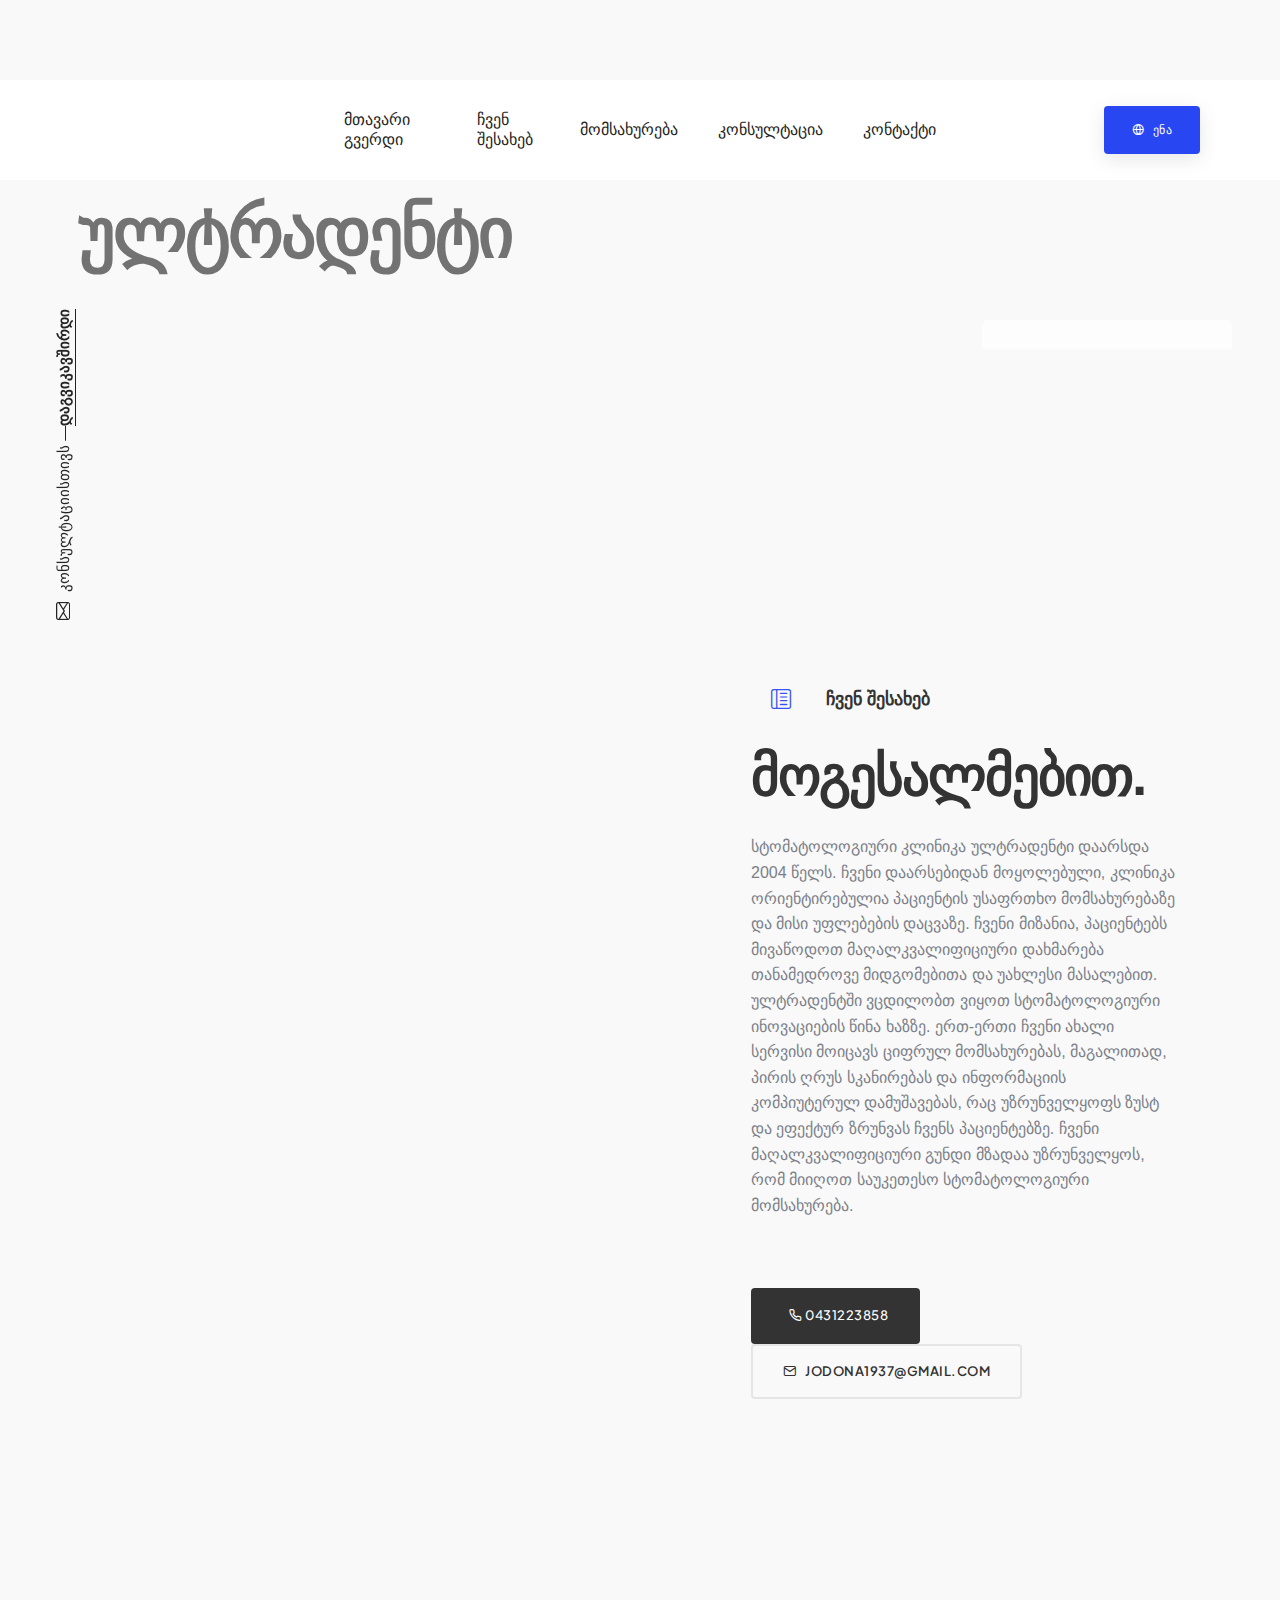
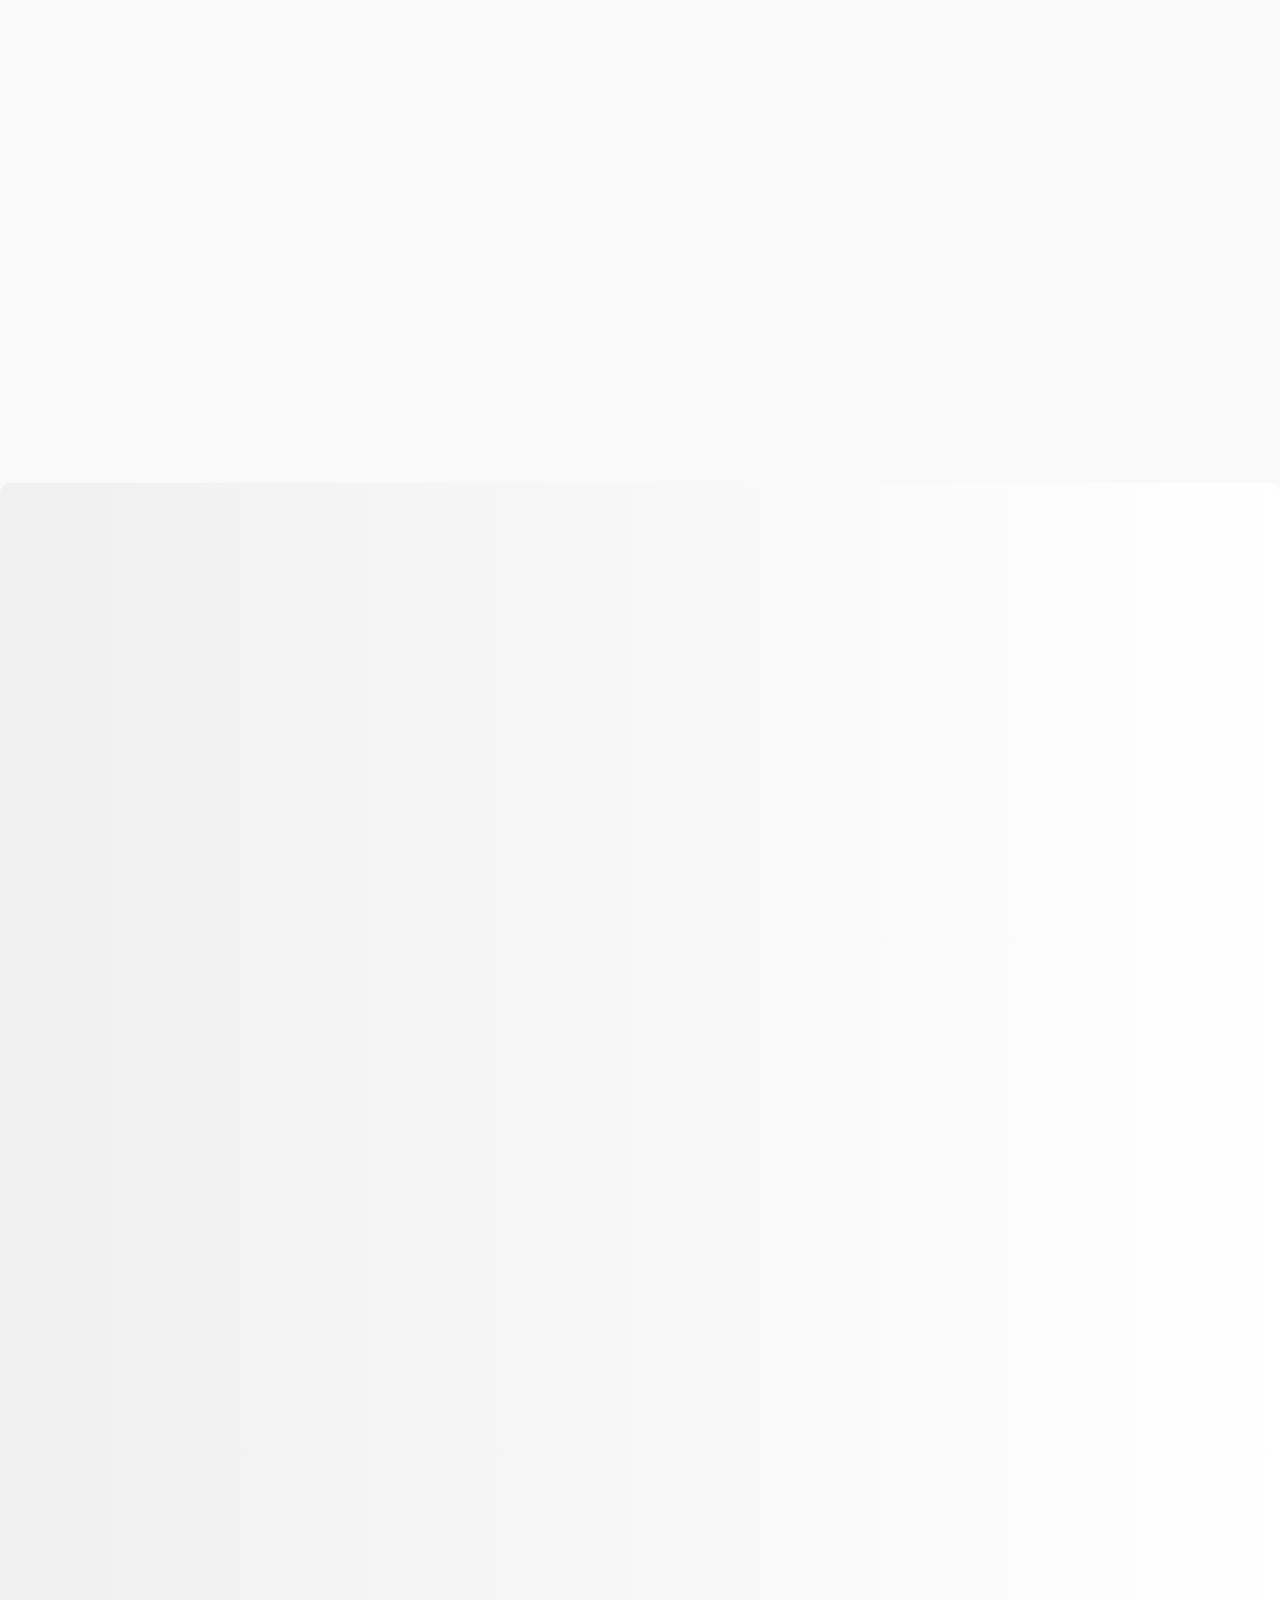
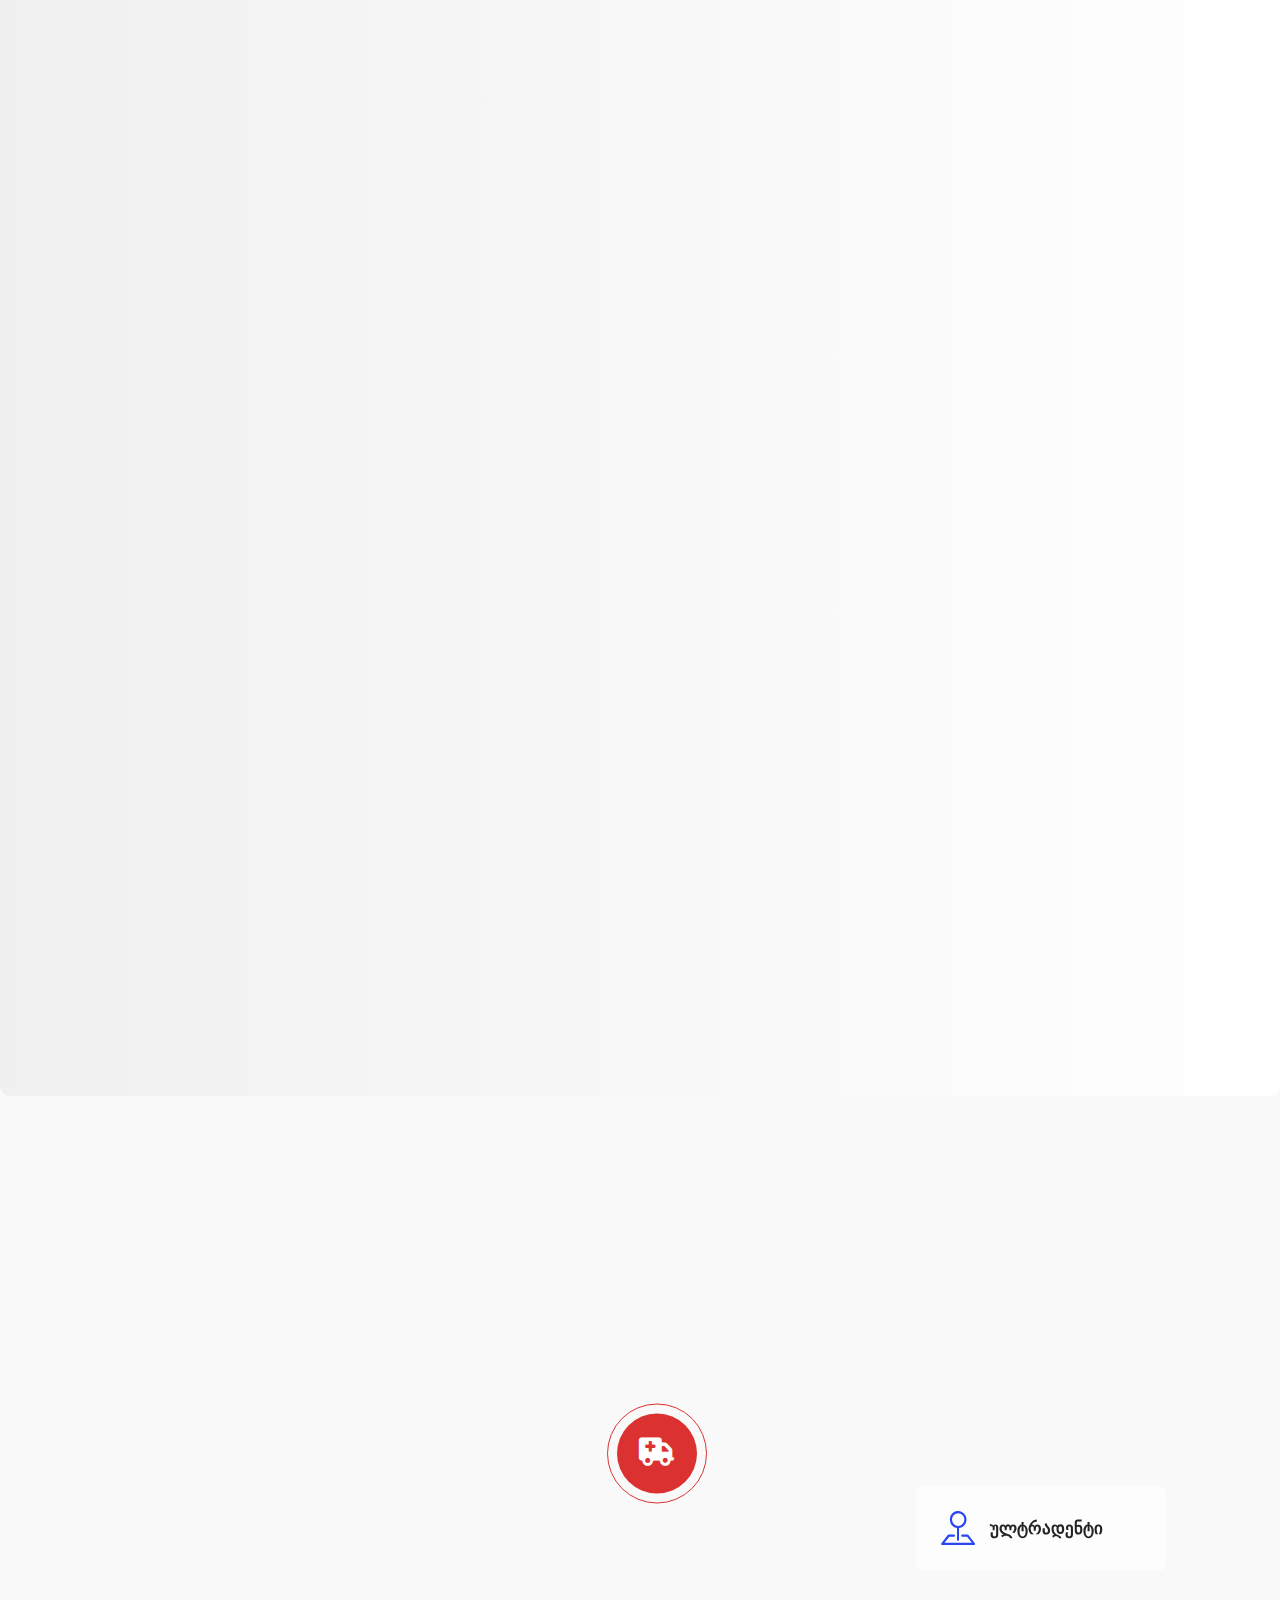
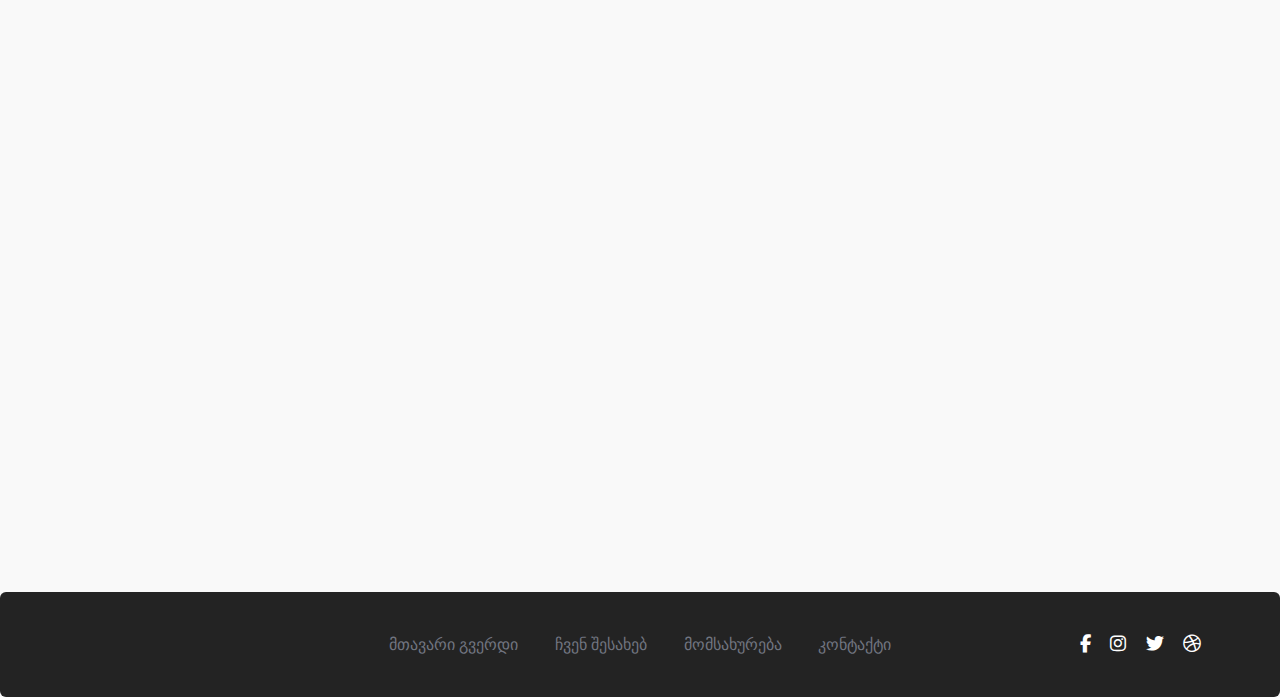
==== commit eb06584c: "finishing the site" ====
--- a/demo-medical.html
+++ b/demo-medical.html
@@ -1,7 +1,7 @@
 ﻿<!doctype html>
 <html class="no-js" lang="en">
     <head>
-        <title>Crafto - The Multipurpose HTML5 Template</title>
+        <title>ultradent</title>
         <meta charset="utf-8">
         <meta http-equiv="X-UA-Compatible" content="IE=edge" />
         <meta name="author" content="ThemeZaa">
@@ -22,18 +22,19 @@
         <link rel="stylesheet" href="css/responsive.css"/>
         <link rel="stylesheet" href="demos/medical/medical.css" />
     </head>
-    <body data-mobile-nav-style="classic">
-        <div class="box-layout">  
+    <body data-mobile-nav-style="classic"  >
+
+        <div class="box-layout" >  
             <!-- start header -->
-            <header> 
+            <header > 
                 <!-- start navigation -->
-                <nav class="navbar navbar-expand-lg header-light bg-white disable-fixed">
-                    <div class="container-fluid">
+                <nav class="navbar navbar-expand-lg header-light bg-white ">
+                    <div class="container-fluid ">
                         <div class="col-auto col-lg-2 me-lg-0 me-auto">
                             <a class="navbar-brand" href="demo-medical.html">
                                 <img src="images/demo-medical-logo-black.png" data-at2x="images/demo-medical-logo-black@2x.png" alt="" class="default-logo">
                                 <img src="images/demo-medical-logo-black.png" data-at2x="images/demo-medical-logo-black@2x.png" alt="" class="alt-logo">
-                                <img src="images/demo-medical-logo-black.png" data-at2x="images/demo-medical-logo-black@2x.png" alt="" class="mobile-logo"> 
+                                <img src="images/demo-medical-logo-black.png" data-at2x="images/demo-medical-logo-black@2x.png" alt="" class="mobile-logo">
                             </a>
                         </div>
                         <div class="col-auto col-lg-8 menu-order position-static">
@@ -43,50 +44,45 @@
                                 <span class="navbar-toggler-line"></span>
                                 <span class="navbar-toggler-line"></span>
                             </button>
-                            <div class="collapse navbar-collapse justify-content-center" id="navbarNav"> 
-                                <ul class="navbar-nav"> 
-                                    <li class="nav-item"><a href="demo-medical.html" class="nav-link">Home</a></li>
-                                    <li class="nav-item"><a href="demo-medical-about.html" class="nav-link">About</a></li>
-                                    <li class="nav-item"><a href="demo-medical-treatments.html" class="nav-link">Treatments</a></li>
-                                    <li class="nav-item"><a href="demo-medical-doctors.html" class="nav-link">Doctors</a></li>
-                                    <li class="nav-item"><a href="demo-medical-timetable.html" class="nav-link">Timetable</a></li> 
-                                    <li class="nav-item"><a href="demo-medical-contact.html" class="nav-link">Contact</a></li>
+                            <div class="collapse navbar-collapse" id="navbarNav">
+                                <ul class="container navbar-nav justify-content-center ml-auto">
+                                    <li class="nav-item"><a class="nav-link" href="#main_page">მთავარი გვერდი</a></li>
+                                    <li class="nav-item"><a class="nav-link" href="#about">ჩვენ შესახებ</a></li>
+                                    <li class="nav-item"><a class="nav-link" href="#services">მომსახურება</a></li>
+                                    <li class="nav-item"><a class="nav-link" href="#contact">კონსულტაცია</a></li>
+                                    <li class="nav-item"><a class="nav-link" href="#contact">კონტაქტი</a></li>
                                 </ul>
                             </div>
                         </div>
                         <div class="col-auto col-lg-2 text-end d-none d-sm-flex">
-                            <div class="header-icon"> 
+                            <div class="header-icon">
                                 <div class="header-button">
-                                    <a href="demo-medical-appointment.html" class="btn btn-small btn-switch-text btn-base-color left-icon btn-round-edge btn-box-shadow">
+                                    <a href="#" class="btn btn-small btn-base-color left-icon btn-round-edge btn-box-shadow">
                                         <span>
-                                            <span><i class="feather icon-feather-calendar"></i></span>
-                                            <span class="btn-double-text" data-text="Book online">Book online</span> 
+                                            <span><i class="feather icon-feather-globe"></i></span>
+                                            <span class="btn-double-text" data-text="Book online">ენა</span>
                                         </span>
                                     </a>
                                 </div>
-                            </div>  
+                            </div>
                         </div>
                     </div>
                 </nav>
+                
                 <!-- end navigation -->
             </header>
             <!-- end header -->
             <!-- start banner -->
-            <section class="top-space-margin overflow-hidden position-relative p-0 border-radius-10px lg-no-border-radius" data-parallax-background-ratio="0.5" style="background-image: url(images/demo-medical-hero-banner-bg.jpg)">
+            <section id="main_page" class="top-space-margin position-relative mt-5 p-0  mb-18 border-radius-10px lg-no-border-radius" data-parallax-background-ratio="0.5" style="background-image: url(images/demo-medical-hero-banner-bg.jpg)">
                 <div class="container h-100">
                     <div class="row justify-content-md-center">
                         <div class="col-xxl-5 col-xl-6 col-lg-7 pt-13 xl-pt-6 lg-pb-17 md-pb-6 sm-pt-40px text-center text-lg-start" data-anime='{ "el": "childs", "translateY": [50, 0], "opacity": [0,1], "duration": 600, "delay": 0, "staggervalue": 300, "easing": "easeOutQuad" }'>
-                            <span class="fs-19 mb-15px d-block text-base-color">Tell us your problem!</span>
-                            <h1 class="text-dark-gray fw-800 xs-fs-65 ls-minus-3px mb-45px d-block">ULTRADENT.</h1>
-                            <a href="demo-medical-appointment.html" class="btn btn-medium btn-switch-text btn-dark-gray btn-round-edge me-15px xs-me-5px">
+                            <span class="fs-19 mb-15px d-block text-base-color">ჯანსაღი ღიმილი!</span>
+                            <h1 class="text-dark-gray fw-800 xs-fs-65 ls-minus-3px mb-45px d-block">ულტრადენტი</h1>
+                            <a href="#contact" class="btn btn-medium  left-icon btn-transparent-light-gray border-color-transparent-dark-gray btn-round-edge">
                                 <span>
-                                    <span class="btn-double-text" data-text="Trusted doctor">Find a doctor</span> 
-                                </span>
-                            </a>
-                            <a href="demo-medical-appointment.html" class="btn btn-medium btn-switch-text left-icon btn-transparent-light-gray border-color-transparent-dark-gray btn-round-edge">
-                                <span>
-                                    <span><i class="feather icon-feather-video"></i></span>
-                                    <span class="btn-double-text" data-text="Video call">Video call</span> 
+                                    <span><i class="feather icon-feather-phone"></i></span>
+                                    <span class="btn-double-text" data-text="Video call">დაგვიკავშირდი</span> 
                                 </span>
                             </a>
                         </div>
@@ -113,8 +109,8 @@
                                                 <img src="https://via.placeholder.com/82x106" class="h-50px" alt="">
                                             </div>
                                             <div class="feature-box-content last-paragraph-no-margin">
-                                                <span class="d-inline-block fs-17 fw-700 text-dark-gray">Verified doctors</span>
-                                                <p class="lh-20 fs-15">Professional doctor</p>
+                                                <span class="d-inline-block fs-17 fw-700 text-dark-gray">პროფესიონალი ექიმები</span>
+                                                <p class="lh-20 fs-15">თქვენს სამსახურში</p>
                                             </div>
                                         </div>
                                     </div>
@@ -124,42 +120,11 @@
                         </div>
                     </div>
                 </div>
-                <div class="bg-base-color position-absolute bottom-0px w-100 pt-30px pb-30px">
-                    <div class="container">
-                        <div class="row align-items-center justify-content-center">
-                            <div class="col-auto md-mb-10px">
-                                <div class="d-flex align-items-center text-white">
-                                    <i class="bi bi-info-circle icon-very-medium me-10px"></i>
-                                    <span class="fw-600 fs-18">Covid-19 information</span>
-                                    <span class="h-20px w-1px d-none d-lg-block bg-white opacity-5 ms-30px"></span>
-                                </div>
-                            </div>
-                            <div class="col-xl-7 col-lg-8 text-white text-center text-lg-start">
-                                <div class="swiper slider-one-slide" data-slider-options='{ "slidesPerView": 1, "spaceBetween": 20, "loop": true, "pagination": { "el": ".slider-one-slide-pagination", "clickable": true }, "autoplay": { "delay": 2000, "disableOnInteraction": false }, "navigation": { "nextEl": ".swiper-button-next-nav", "prevEl": ".swiper-button-previous-nav" }, "keyboard": { "enabled": true, "onlyInViewport": true }, "effect": "slide" }'>
-                                    <div class="swiper-wrapper align-items-center">
-                                        <!-- start text slider item -->
-                                        <div class="fs-18 swiper-slide">Get vaccinated as soon as it's your turn and follow guidance on vaccination.</div>
-                                        <!-- end text slider item -->
-                                        <!-- start text slider item -->
-                                        <div class="fs-18 swiper-slide">Clean your hands frequently with alcohol-based hand soap and water.</div>
-                                        <!-- end text slider item -->
-                                        <!-- start text slider item -->
-                                        <div class="fs-18 swiper-slide">Cover your mouth and nose with a bent elbow or tissue when you cough.</div>
-                                        <!-- end text slider item -->
-                                    </div>
-                                    <!-- start slider navigation -->
-                                    <!-- <div class="swiper-button-previous-nav swiper-button-prev"><i class="bi bi-arrow-left icon-extra-medium text-dark-gray d-flex"></i></div>
-                                    <div class="swiper-button-next-nav swiper-button-next"><i class="bi bi-arrow-right icon-extra-medium text-dark-gray d-flex"></i></div> -->
-                                    <!-- end slider pagination -->
-                                </div>
-                            </div>
-                        </div>
-                    </div>
-                </div>
+
             </section>
             <!-- end banner -->   
             <!-- start section -->
-            <section>
+            <section id="about">
                 <div class="container">
                     <div class="row align-items-center justify-content-center"> 
                         <div class="col-lg-6 col-md-10 md-mb-15 xs-mb-20 offset-lg-0 offset-md-1 position-relative"> 
@@ -175,28 +140,25 @@
                             </div>
                         </div> 
                         <div class="col-xl-5 offset-xl-1 col-lg-6 text-right text-md-start" data-anime='{ "opacity": [0,1], "duration": 600, "delay": 100, "staggervalue": 150, "easing": "easeOutQuad" }'>
-                            <span class="fs-18 fw-600 text-dark-gray mb-20px d-flex align-items-center"><span class="text-center w-60px h-60px d-flex justify-content-center align-items-center rounded-circle bg-light-sea-green-transparent-light align-middle me-15px"><i class="bi bi-layout-text-sidebar-reverse text-base-color fs-20"></i></span>About medcare hospital</span>
-                            <h2 class="fw-800 text-dark-gray ls-minus-2px">Welcome to our medcare hospital.</h2> 
-                            <p class="mb-30px w-95 lg-w-100 xs-mb-25px">We value each and every human life placed in our hands and constantly work towards meeting the expectations of our customers and stake holders.</p> 
-                            <div class="row align-items-center text-right text-sm-start">
-                                <div class="col-sm-auto xs-mb-10px">
-                                    <h2 class="alt-font text-dark-gray mb-0 d-inline-block align-middle me-10px fw-800">722+</h2>
-                                    <div class="text-center bg-golden-yellow text-white fs-14 ls-1px border-radius-4px d-inline-block ps-15px pe-15px lh-34 align-middle me-5px"><i class="bi bi-star-fill"></i><i class="bi bi-star-fill"></i><i class="bi bi-star-fill"></i><i class="bi bi-star-fill"></i><i class="bi bi-star-fill"></i></div>
-                                </div>
-                                <div class="col-sm border-start border-2 border-color-dark-gray ps-25px ms-10px xl-ps-20px xs-border-start-0 xs-ps-15px xs-pe-15px xs-m-0">
-                                    <p class="m-0 lh-24 text-dark-gray fw-600">5 star reviews from our satisfied people.</p>
-                                </div>
-                            </div>
+                            <span class="fs-18 fw-600 text-dark-gray mb-20px d-flex align-items-center"><span class="text-center w-60px h-60px d-flex justify-content-center align-items-center rounded-circle bg-light-sea-green-transparent-light align-middle me-15px"><i class="bi bi-layout-text-sidebar-reverse text-base-color fs-20"></i></span>ჩვენ შესახებ</span>
+                            <h2 class="fw-800 text-dark-gray ls-minus-2px">მოგესალმებით.</h2> 
+                            <p class="mb-30px w-95 lg-w-100 xs-mb-25px">სტომატოლოგიური კლინიკა ულტრადენტი დაარსდა 2004 წელს. ჩვენი დაარსებიდან მოყოლებული, კლინიკა ორიენტირებულია პაციენტის უსაფრთხო მომსახურებაზე და მისი უფლებების დაცვაზე. ჩვენი მიზანია, პაციენტებს მივაწოდოთ მაღალკვალიფიციური დახმარება თანამედროვე მიდგომებითა და უახლესი მასალებით.
+
+                                ულტრადენტში ვცდილობთ ვიყოთ სტომატოლოგიური ინოვაციების წინა ხაზზე. ერთ-ერთი ჩვენი ახალი სერვისი მოიცავს ციფრულ მომსახურებას, მაგალითად, პირის ღრუს სკანირებას და ინფორმაციის კომპიუტერულ დამუშავებას, რაც უზრუნველყოფს ზუსტ და ეფექტურ ზრუნვას ჩვენს პაციენტებზე.
+                                
+                                ჩვენი მაღალკვალიფიციური გუნდი მზადაა უზრუნველყოს, რომ მიიღოთ საუკეთესო სტომატოლოგიური მომსახურება.</p> 
+
                             <div class="d-inline-block mt-40px xs-mt-30px">
-                                <a href="demo-medical-about.html" class="btn btn-medium btn-switch-text btn-dark-gray btn-round-edge me-15px xs-me-5px">
+                                <a href="#" class="btn btn-medium btn-dark-gray btn-round-edge me-15px xs-me-5px" >
                                     <span>
-                                        <span class="btn-double-text" data-text="Trusted doctor">About hospital</span> 
+                                        <span><i class="feather icon-feather-phone"></i></span>
+                                        <span class="btn-double-text" data-text="Trusted doctor">0431223858</span> 
                                     </span>
                                 </a>
-                                <a href="demo-medical-timetable.html" class="btn btn-medium btn-switch-text left-icon btn-transparent-light-gray border-color-transparent-dark-gray btn-round-edge xs-mt-15px">
+                                <a href="demo-medical-contact.html" class="btn btn-medium  left-icon btn-transparent-light-gray border-color-transparent-dark-gray btn-round-edge xs-mt-15px">
                                     <span>
-                                        <span><i class="feather icon-feather-calendar"></i></span>
-                                        <span class="btn-double-text" data-text="Check timetable">Check timetable</span> 
+                                        <span><i class="feather icon-feather-mail"></i></span>
+                                        <span class="btn-double-text" data-text="Check timetable">jodona1937@gmail.com</span> 
                                     </span>
                                 </a>
                             </div>
@@ -205,19 +167,19 @@
                 </div>
             </section>  
             <!-- end section -->
-            <!-- start section -->
-            <section class="pt-0 position-relative">
+            <!-- services section section -->
+            <section class="pt-0 position-relative" id="services">
                 <div class="position-absolute top-minus-70px lg-top-minus-50px left-minus-80px lg-left-minus-60px lg-w-300px opacity-1 w-350px z-index-1 d-none d-lg-inline-block"><img src="images/demo-medical-pattern.svg" alt="" data-bottom-top="transform: translateY(-50px)" data-top-bottom="transform: translateY(50px)"></div>
                 <div class="bg-light-turquoise-blue border-radius-8px lg-no-border-radius pt-6 pb-6 md-pt-50px md-pb-50px overflow-hidden position-relative">
                     <div class="container">
                         <div class="row align-items-center">
                             <div class="col-xl-4 col-lg-5 md-mb-30px" data-anime='{"el": "childs", "translateY": [30, 0], "opacity": [0,1], "duration": 800, "delay": 0, "staggervalue": 150, "easing": "easeOutQuad" }'> 
-                                <span class="fs-18 fw-600 text-dark-gray mb-20px d-flex align-items-center"><span class="text-center w-60px h-60px d-flex justify-content-center align-items-center rounded-circle bg-light-sea-green-transparent-light align-middle me-15px"><i class="bi bi bi-shield-check text-base-color fs-22"></i></span>Our advance services</span>
-                                <h2 class="fw-800 text-dark-gray ls-minus-2px">Our clinical departments.</h2>
-                                <p class="mb-30px">Lorem ipsum is simply dummy text printing typesetting industry's standard.</p>
-                                <a href="demo-medical-treatments.html" class="btn btn-medium btn-switch-text btn-dark-gray btn-round-edge">
+                                <span class="fs-18 fw-600 text-dark-gray mb-20px d-flex align-items-center"><span class="text-center w-60px h-60px d-flex justify-content-center align-items-center rounded-circle bg-light-sea-green-transparent-light align-middle me-15px"><i class="bi bi bi-shield-check text-base-color fs-22"></i></span>მომსახურებები</span>
+                                <h2 class="fw-800 text-dark-gray ls-minus-2px">ჩვენ გთავაზობთ</h2>
+                                <p class="mb-30px">ჩვენთვის ხარისხი მნიშვნელოვანია</p>
+                                <a href="#service_details" class="btn btn-medium  btn-dark-gray btn-round-edge">
                                     <span>
-                                        <span class="btn-double-text" data-text="All treatments">All treatments</span> 
+                                        <span class="btn-double-text" data-text="All treatments">ნახე ვრცლად</span> 
                                     </span>
                                 </a>
                             </div>
@@ -234,9 +196,9 @@
                                                             <img src="images/demo-medical-icon-01.svg" class="w-50px" alt="">
                                                         </div>
                                                         <div class="feature-box-content">
-                                                            <span class="d-block text-dark-gray fs-19 fw-700 mb-5px">Primary care</span>
-                                                            <p class="text-light-opacity">Lorem ipsum is simply dummy text of simply printing typesetting.</p>
-                                                            <a href="demo-medical-treatments.html" class="btn btn-extra-large btn-link text-dark-gray border-bottom-0 left-icon fw-700"><i class="feather icon-feather-plus-circle icon-extra-medium ms-0"></i>Know more</a>
+                                                            <span class="d-block text-dark-gray fs-19 fw-700 mb-5px"> თერაპიული სტომატოლოგია</span>
+                                                            <p class="text-light-opacity"></p>
+                                                            <a href="#service_details" class="btn btn-extra-large btn-link text-dark-gray border-bottom-0 left-icon fw-700"><i class="feather icon-feather-plus-circle icon-extra-medium ms-0"></i>ვრცლად</a>
                                                         </div> 
                                                         <div class="feature-box-overlay bg-base-color border-radius-6px"></div>
                                                     </div> 
@@ -253,9 +215,9 @@
                                                             <img src="images/demo-medical-icon-02.svg" class="w-50px" alt="">
                                                         </div>
                                                         <div class="feature-box-content">
-                                                            <span class="d-block text-dark-gray fs-19 fw-700 mb-5px">Cardiology</span>
-                                                            <p class="text-light-opacity">Lorem ipsum is simply dummy text of simply printing typesetting.</p>
-                                                            <a href="demo-medical-treatments.html" class="btn btn-extra-large btn-link text-dark-gray border-bottom-0 left-icon fw-700"><i class="feather icon-feather-plus-circle icon-extra-medium ms-0"></i>Know more</a>
+                                                            <span class="d-block text-dark-gray fs-19 fw-700 mb-5px"> მხატვრული რესტავრაცია</span>
+                                                            <p class="text-light-opacity"> </p>
+                                                            <a href="#service_details" class="btn btn-extra-large btn-link text-dark-gray border-bottom-0 left-icon fw-700"><i class="feather icon-feather-plus-circle icon-extra-medium ms-0"></i>ვრცლად</a>
                                                         </div> 
                                                         <div class="feature-box-overlay bg-base-color border-radius-6px"></div>
                                                     </div>  
@@ -272,9 +234,9 @@
                                                             <img src="images/demo-medical-icon-03.svg" class="w-50px" alt="">
                                                         </div>
                                                         <div class="feature-box-content">
-                                                            <span class="d-block text-dark-gray fs-19 fw-700 mb-5px">General surgery</span>
-                                                            <p class="text-light-opacity">Lorem ipsum is simply dummy text of simply printing typesetting.</p>
-                                                            <a href="demo-medical-treatments.html" class="btn btn-extra-large btn-link text-dark-gray border-bottom-0 left-icon fw-700"><i class="feather icon-feather-plus-circle icon-extra-medium ms-0"></i>Know more</a>
+                                                            <span class="d-block text-dark-gray fs-19 fw-700 mb-5px">ქირურგიული მომსახურება</span>
+                                                            <p class="text-light-opacity"></p>
+                                                            <a href="#service_details" class="btn btn-extra-large btn-link text-dark-gray border-bottom-0 left-icon fw-700"><i class="feather icon-feather-plus-circle icon-extra-medium ms-0"></i>ვრცლად</a>
                                                         </div> 
                                                         <div class="feature-box-overlay bg-base-color border-radius-6px"></div>
                                                     </div>  
@@ -291,9 +253,9 @@
                                                             <img src="images/demo-medical-icon-04.svg" class="w-50px" alt="">
                                                         </div>
                                                         <div class="feature-box-content">
-                                                            <span class="d-block text-dark-gray fs-19 fw-700 mb-5px">Blood test</span>
-                                                            <p class="text-light-opacity">Lorem ipsum is simply dummy text of simply printing typesetting.</p>
-                                                            <a href="demo-medical-treatments.html" class="btn btn-extra-large btn-link text-dark-gray border-bottom-0 left-icon fw-700"><i class="feather icon-feather-plus-circle icon-extra-medium ms-0"></i>Know more</a>
+                                                            <span class="d-block text-dark-gray fs-19 fw-700 mb-5px">ბავშთა სტომატოლიგია</span>
+                                                            <p class="text-light-opacity"></p>
+                                                            <a href="#service_details" class="btn btn-extra-large btn-link text-dark-gray border-bottom-0 left-icon fw-700"><i class="feather icon-feather-plus-circle icon-extra-medium ms-0"></i>ვრცლად</a>
                                                         </div> 
                                                         <div class="feature-box-overlay bg-base-color border-radius-6px"></div>
                                                     </div>  
@@ -310,9 +272,9 @@
                                                             <img src="images/demo-medical-icon-02.svg" class="w-50px" alt="">
                                                         </div>
                                                         <div class="feature-box-content">
-                                                            <span class="d-block text-dark-gray fs-19 fw-700 mb-5px">Cardiology</span>
-                                                            <p class="text-light-opacity">Lorem ipsum is simply dummy text of simply printing typesetting.</p>
-                                                            <a href="demo-medical-treatments.html" class="btn btn-extra-large btn-link text-dark-gray border-bottom-0 left-icon fw-700"><i class="feather icon-feather-plus-circle icon-extra-medium ms-0"></i>Know more</a>
+                                                            <span class="d-block text-dark-gray fs-19 fw-700 mb-5px">ორთოდონტია</span>
+                                                            <p class="text-light-opacity"></p>
+                                                            <a href="#service_details" class="btn btn-extra-large btn-link text-dark-gray border-bottom-0 left-icon fw-700"><i class="feather icon-feather-plus-circle icon-extra-medium ms-0"></i>ვრცლად</a>
                                                         </div> 
                                                         <div class="feature-box-overlay bg-base-color border-radius-6px"></div>
                                                     </div>  
@@ -328,9 +290,9 @@
                                                             <img src="images/demo-medical-icon-03.svg" class="w-50px" alt="">
                                                         </div>
                                                         <div class="feature-box-content">
-                                                            <span class="d-block text-dark-gray fs-19 fw-700 mb-5px">General surgery</span>
-                                                            <p class="text-light-opacity">Lorem ipsum is simply dummy text of simply printing typesetting.</p>
-                                                            <a href="demo-medical-treatments.html" class="btn btn-extra-large btn-link text-dark-gray border-bottom-0 left-icon fw-700"><i class="feather icon-feather-plus-circle icon-extra-medium ms-0"></i>Know more</a>
+                                                            <span class="d-block text-dark-gray fs-19 fw-700 mb-5px">ორთოპედიული სტომატოლოგია</span>
+                                                            <p class="text-light-opacity"></p>
+                                                            <a href="#service_details" class="btn btn-extra-large btn-link text-dark-gray border-bottom-0 left-icon fw-700"><i class="feather icon-feather-plus-circle icon-extra-medium ms-0"></i>ვრცლად</a>
                                                         </div> 
                                                         <div class="feature-box-overlay bg-base-color border-radius-6px"></div>
                                                     </div>  
@@ -343,314 +305,248 @@
                                 </div>
                             </div>
                         </div> 
-                        <div class="row row-cols-1 row-cols-lg-3 row-cols-sm-2 mt-5 align-items-center justify-content-center" data-anime='{ "el": "childs", "translateY": [30, 0], "opacity": [0,1], "duration": 800, "delay": 0, "staggervalue": 200, "easing": "easeOutQuad" }'>
-                            <!-- start content box item -->
-                            <div class="col md-mb-40px border-end xs-border-end-0 border-color-transparent-dark-very-light">
-                                <div class="d-flex flex-column flex-md-row justify-content-center align-items-center text-center text-md-start">
-                                    <div class="flex-shrink-0 me-25px sm-me-0">
-                                        <h2 class="mb-0 text-dark-gray fw-800 ls-minus-2px">4.98</h2>
-                                    </div>
-                                    <div> 
-                                        <div class="fs-18 lh-32 last-paragraph-no-margin text-dark-gray">
-                                            <i class="bi bi-star-fill text-dark-gray"></i><i class="bi bi-star-fill"></i><i class="bi bi-star-fill"></i><i class="bi bi-star-fill"></i><i class="bi bi-star-fill"></i>
-                                        </div>
-                                        <span class="fs-18 lh-26 d-block fw-600 text-dark-gray">2,488 rating.</span>
-                                    </div>
-                                </div>
-                            </div>
-                            <!-- end content box item -->
-                            <!-- start content box item -->
-                            <div class="col md-mb-40px border-end md-border-end-0 border-color-transparent-dark-very-light">
-                                <div class="d-flex flex-column flex-md-row justify-content-center align-items-center text-center text-md-start">
-                                    <div class="flex-shrink-0 me-25px sm-me-0">
-                                        <h2 class="mb-0 text-dark-gray fw-800 ls-minus-2px">98<sup class="fs-30">%</sup></h2>
-                                    </div>
-                                    <div> 
-                                        <span class="fs-18 text-dark-gray lh-26 d-block fw-600">Genuine positive<br/> feedback.</span>
-                                    </div>
-                                </div>
-                            </div>
-                            <!-- end content box item -->
-                            <!-- start content box item -->
-                            <div class="col text-dark-gray fw-600">
-                                <div class="d-flex flex-column flex-md-row justify-content-center align-items-center text-center text-md-start">
-                                    <div class="flex-shrink-0 me-25px sm-me-0">
-                                        <h2 class="mb-0 text-dark-gray fw-800 ls-minus-2px">200<sup class="fs-30">+</sup></h2>
-                                    </div>
-                                    <div> 
-                                        <span class="fs-18 lh-26 d-block fw-600">Daily patients<br>consulted.</span>
-                                    </div>
-                                </div>
-                            </div>
-                            <!-- end content box item -->
-                        </div>
+
                     </div>
                 </div>
             </section>
             <!-- end section -->
-            <!-- start section -->
-            <section class="overlap-height py-0">
-                <div class="container overlap-gap-section">
-                    <div class="row align-items-center justify-content-center"> 
-                        <div class="col-lg-6 md-mb-50px position-relative" data-anime='{ "translateY": [0, 0], "opacity": [0,1], "duration": 1200, "delay": 50, "staggervalue": 150, "easing": "easeOutQuad" }'>
-                            <div class="atropos" data-atropos data-atropos-perspective="2450">
-                                <div class="atropos-scale">
-                                    <div class="atropos-rotate">
-                                        <div class="atropos-inner">
-                                            <img src="https://via.placeholder.com/1000x751" alt="" class="border-radius-6px"/>
+            <!-- start detail services section -->
+            <section class="bg-gradient-very-light-gray position-relative border-radius-10px lg-no-border-radius" id="service_details">
+                <div class="position-absolute top-10px lg-top-minus-80px left-minus-80px lg-left-15px opacity-1 w-350px z-index-1 d-none d-lg-inline-block">
+                    <img src="images/demo-medical-pattern.svg" alt="" data-bottom-top="transform: translateY(-50px)" data-top-bottom="transform: translateY(50px)">
+                </div>
+                <div class="container">
+                    <div class="row align-items-center mb-4">
+                        <div class="col text-center" data-anime='{ "el": "childs", "translateY": [30, 0], "opacity": [0,1], "duration": 600, "delay": 0, "staggervalue": 300, "easing": "easeOutQuad" }'>
+                            <h2 class="fw-800 text-dark-gray ls-minus-2px">მომსახურებები</h2>
+                        </div>
+                    </div>
+                    <div class="row row-cols-1 row-cols-lg-2 row-cols-sm-2 justify-content-center mb-6" data-anime='{"el": "childs", "translateY": [15, 0], "perspective": [1200,1200], "scale": [1.05, 1], "rotateX": [30, 0], "opacity": [0,1], "duration": 800, "delay": 100, "staggervalue": 300, "easing": "easeOutQuad" }'>
+                        <!-- start features box item -->
+                        <div class="col icon-with-text-style-04 transition-inner-all mb-30px">
+                            <div class="feature-box hover-box dark-hover border-radius-6px bg-white box-shadow-quadruple-large box-shadow-large-hover p-15 lg-p-11 last-paragraph-no-margin full-size-box">
+                                <div class="feature-box-icon feature-box-icon-rounded w-110px h-110px bg-light-turquoise-blue rounded-circle mb-20px">
+                                    <img src="images/demo-medical-icon-11.svg" class="w-50px" alt="">
+                                </div>
+                                <div class="feature-box-content">
+                                    <span class="d-block text-dark-gray fs-18 fw-700 mb-5px">თერაპიული სტომატოლოგია</span>
+                                    <p class="text-light-opacity">კარიესი: მოიცავს დაზიანებული კბილის ღრუს მექანიკურ და მედიკამენტოზურ დამუშავებას, შემდგომ მის რესტავრაციას თანამედროვე ჰელიო ბჟენებით. ჩვენ ვიყენებთ მხოლოდ უახლეს ტექნოლოგიებსა და მასალებს, რაც უზრუნველყოფს კბილის მაქსიმალურად დაცვასა და ბუნებრივი იერსახის შენარჩუნებას. კარიესის გართულებები: მოიცავს კბილის ფესვების არხების მექანიკურ და მედიკამენტოზურ დამუშავებას, არხის თანამედროვე შემავსებლებით დაბჟენას (სილერი, გუტაპერჩა და სხვა) და შემდგომ დაზიანებული გვირგვინის რესტავრაციას. ეს პროცესი უზრუნველყოფს კბილის გრძელვადიან დაცვასა და გამაგრებას.</p>
+                                </div>
+                                <div class="feature-box-overlay bg-base-color border-radius-6px"></div>
+                            </div>
+                        </div>
+                        <!-- end features box item -->
+                        <!-- start features box item -->
+                        <div class="col icon-with-text-style-04 transition-inner-all mb-30px">
+                            <div class="feature-box hover-box dark-hover border-radius-6px bg-white box-shadow-quadruple-large box-shadow-large-hover p-15 lg-p-11 last-paragraph-no-margin full-size-box">
+                                <div class="feature-box-icon feature-box-icon-rounded w-110px h-110px bg-light-turquoise-blue rounded-circle mb-20px">
+                                    <img src="images/demo-medical-icon-12.svg" class="w-50px" alt="">
+                                </div>
+                                <div class="feature-box-content">
+                                    <span class="d-block text-dark-gray fs-18 fw-700 mb-5px">მხატვრული რესტავრაცია</span>
+                                    <p class="text-light-opacity">მოიცავს კბილის ფორმის, ფერის და სხვა დაზიანებების აღდგენას მაქსიმალური ესთეტიური მისადაგებით. ჩვენი მიზანია, პაციენტებს მივაწოდოთ მაღალი ხარისხის ესთეტიური მომსახურება, რაც ხელს უწყობს მათ თვითდაჯერებულობასა და ღიმილის სრულყოფას.</p>
+                                </div>
+                                <div class="feature-box-overlay bg-base-color border-radius-6px"></div>
+                            </div>
+                        </div>
+                        <!-- end features box item -->
+                        <!-- start features box item -->
+                        <div class="col icon-with-text-style-04 transition-inner-all mb-30px">
+                            <div class="feature-box hover-box dark-hover border-radius-6px bg-white box-shadow-quadruple-large box-shadow-large-hover p-15 lg-p-11 last-paragraph-no-margin full-size-box">
+                                <div class="feature-box-icon feature-box-icon-rounded w-110px h-110px bg-light-turquoise-blue rounded-circle mb-20px">
+                                    <img src="images/demo-medical-icon-13.svg" class="w-50px" alt="">
+                                </div>
+                                <div class="feature-box-content">
+                                    <span class="d-block text-dark-gray fs-18 fw-700 mb-5px">ქირურგიული მომსახურება</span>
+                                    <p class="text-light-opacity">მოიცავს მარტივ და რთულ ექსტრაქციას, რეტენციული კბილების ექსტრაქციას, იმპლანტაციას, რეზექციას და გინგივექტომიას. ჩვენი ქირურგიული პროცედურები ტარდება მაქსიმალური სიზუსტითა და პაციენტის კომფორტზე ორიენტირებით.</p>
+                                </div>
+                                <div class="feature-box-overlay bg-base-color border-radius-6px"></div>
+                            </div>
+                        </div>
+                        <!-- end features box item -->
+                        <!-- start features box item -->
+                        <div class="col icon-with-text-style-04 transition-inner-all mb-30px">
+                            <div class="feature-box hover-box dark-hover border-radius-6px bg-white box-shadow-quadruple-large box-shadow-large-hover p-15 lg-p-11 last-paragraph-no-margin full-size-box">
+                                <div class="feature-box-icon feature-box-icon-rounded w-110px h-110px bg-light-turquoise-blue rounded-circle mb-20px">
+                                    <img src="images/demo-medical-icon-14.svg" class="w-50px" alt="">
+                                </div>
+                                <div class="feature-box-content">
+                                    <span class="d-block text-dark-gray fs-18 fw-700 mb-5px">ბავშთა სტომატოლიგია</span>
+                                    <p class="text-light-opacity">მოიცავს ქირურგიულ, თერაპიულ და ორთოდონტიულ მომსახურებას. ჩვენი სპეციალისტები უზრუნველყოფენ ბავშვების კბილების ჯანმრთელობასა და სწორ განვითარებას მეგობრულ და უსაფრთხო გარემოში.</p>
+                                </div>
+                                <div class="feature-box-overlay bg-base-color border-radius-6px"></div>
+                            </div>
+                        </div>
+                        <!-- end features box item -->
+                        <!-- start features box item -->
+                        <div class="col icon-with-text-style-04 transition-inner-all md-mb-30px">
+                            <div class="feature-box hover-box dark-hover border-radius-6px bg-white box-shadow-quadruple-large box-shadow-large-hover p-15 lg-p-11 last-paragraph-no-margin full-size-box">
+                                <div class="feature-box-icon feature-box-icon-rounded w-110px h-110px bg-light-turquoise-blue rounded-circle mb-20px">
+                                    <img src="images/demo-medical-icon-15.svg" class="w-50px" alt="">
+                                </div>
+                                <div class="feature-box-content">
+                                    <span class="d-block text-dark-gray fs-18 fw-700 mb-5px">ორთოდონტია</span>
+                                    <p class="text-light-opacity">მოიცავს მკურნალობას მოსახსნელი აპარატებით, ბრეკეტებით, ელაინერებით და კაპებით. ჩვენ ვთავაზობთ პაციენტებს თანამედროვე ორთოდონტიულ გადაწყვეტილებებს, რაც უზრუნველყოფს კბილების სწორ განლაგებასა და ჯანმრთელ ღიმილს.</p>
+                                </div>
+                                <div class="feature-box-overlay bg-base-color border-radius-6px"></div>
+                            </div>
+                        </div>
+                        <!-- end features box item -->
+                        <!-- start features box item -->
+                        <div class="col icon-with-text-style-04 transition-inner-all md-mb-30px">
+                            <div class="feature-box hover-box dark-hover border-radius-6px bg-white box-shadow-quadruple-large box-shadow-large-hover p-15 lg-p-11 last-paragraph-no-margin full-size-box">
+                                <div class="feature-box-icon feature-box-icon-rounded w-110px h-110px bg-light-turquoise-blue rounded-circle mb-20px">
+                                <img src="images/demo-medical-icon-16.svg" class="w-50px" alt="">
+                                </div>
+                                <div class="feature-box-content">
+                                <span class="d-block text-dark-gray fs-18 fw-700 mb-5px">ორთოპედიული სტომატოლოგია</span>
+                                <p class="text-light-opacity">მოიცავს მოსახსნელ პროთეზებს (მყარი და ელასტიური), ბიუგელის პროთეზებს ეთეჩმენებით და ინტერლოქებით. ჩვენი პროთეზები შექმნილია მაღალი ხარისხის მასალებით და უზრუნველყოფს მაქსიმალურ კომფორტს. მოიცავს მოუხსნელ კონსტრუქციებს: ცირკონოკერამიკის გვირგვინებს და ხიდებს, პრესკერამიკას და ვინირებს, მეტალოკერამიკის გვირგვინებს და ხიდებს. ჩვენი გამოცდილება და ტექნოლოგიები უზრუნველყოფს პაციენტების კბილების სრულყოფილ ფუნქციურობასა და ესთეტიკას.</p>
+                                </div>
+                                <div class="feature-box-overlay bg-base-color border-radius-6px"></div>
+                                </div>
+                                </div>
+                                <!-- end features box item -->
+                                </div>
+                                </div>
+                                </section>
+            
+             
+            <!-- end section -->
+             <section id="contact" >
+                <section class="top-space-margin page-title-big-typography cover-background overflow-hidden position-relative p-0 border-radius-10px lg-no-border-radius" style="background-image: url(https://via.placeholder.com/1920x600)"> 
+                    <div class="container">
+                        <div class="row small-screen">
+                            <div class="col-xl-5 col-lg-6 col-md-7 position-relative page-title-extra-large align-self-center" data-anime='{ "el": "childs", "translateY": [30, 0], "opacity": [0,1], "duration": 600, "delay": 0, "staggervalue": 300, "easing": "easeOutQuad" }'>
+                                <h2 class="fw-500 text-dark-gray mb-15px d-block"><span class="w-40px h-2px bg-base-color d-inline-block align-middle me-15px"></span>ჩვენ მზად ვართ დაგეხმაროთ</h2>
+                                <h1 class="text-dark-gray fw-800 ls-minus-3px sm-minus-1px d-block mb-0">დაგვიკავშირდი</h1>
+                            </div>
+                            <div class="col-xl-7 col-lg-6 col-md-5 position-relative d-none d-md-block">
+                                <div class="w-85px h-85px border-radius-100 d-flex align-items-center justify-content-center position-absolute left-70px lg-left-minus-10px md-left-minus-50px top-100px mt-10 translate-middle-y">
+                                    <div class="bg-red video-icon-box video-icon-medium feature-box-icon-rounded w-80px h-80px rounded-circle d-flex align-items-center justify-content-center">
+                                        <span>
+                                            <span class="video-icon">
+                                                <i class="fa-solid fa-truck-medical icon-very-medium text-white position-relative top-minus-2px m-0"></i>
+                                                <span class="video-icon-sonar">
+                                                    <span class="video-icon-sonar-bfr border border-1 border-color-red"></span>
+                                                </span>
+                                            </span> 
+                                        </span>
+                                    </div>
+                                </div>
+                                <div class="blur-box bg-white-transparent position-absolute border-radius-6px top-50 right-minus-70px xxl-right-50px lg-right-0px w-250px p-25px text-center last-paragraph-no-margin animation-float">
+                                    <!-- start features box item -->
+                                    <div class="icon-with-text-style-08">
+                                        <div class="feature-box feature-box-left-icon-middle overflow-hidden">
+                                            <div class="feature-box-icon me-15px">
+                                                <i class="bi bi-pin-map icon-medium text-base-color"></i>
+                                            </div>
+                                            <div class="feature-box-content last-paragraph-no-margin">
+                                                <span class="d-inline-block fs-17 fw-700 text-dark-gray">ულტრადენტი</span>
+                                             
+                                            </div>
                                         </div>
-                                    </div> 
-                                </div>
-                            </div> 
-                            <div class="absolute-middle-center text-white-space-nowrap z-index-9">
-                                <a href="https://www.youtube.com/watch?v=cfXHhfNy7tU" class="btn btn-extra-large btn-white left-icon btn-box-shadow btn-rounded popup-youtube"><i class="fa-brands fa-youtube"></i>See our virtual tour</a>
-                            </div>
-                        </div>
-                        <div class="col-xl-5 offset-xl-1 col-lg-6" data-anime='{ "translateY": [30, 0], "opacity": [0,1], "duration": 1200, "delay": 150, "staggervalue": 150, "easing": "easeOutQuad" }'>
-                            <span class="fs-18 fw-600 text-dark-gray mb-20px d-flex align-items-center"><span class="text-center w-60px h-60px d-flex justify-content-center align-items-center rounded-circle bg-light-sea-green-transparent-light align-middle me-15px"><i class="bi bi-layout-text-sidebar-reverse text-base-color fs-20"></i></span>Modern technologies</span> 
-                            <h2 class="fw-800 text-dark-gray ls-minus-2px">We help you get well sooner!</h2> 
-                            <p class="mb-35px md-mb-30px w-90 lg-w-100">We value each and every human life placed in our hands and constantly work towards meeting the expectations of our customers.</p> 
-                            <a href="tel:12345678910" class="btn btn-large btn-switch-text btn-dark-gray btn-round-edge left-icon">
-                                <span>
-                                    <span><i class="feather icon-feather-phone-call"></i></span>
-                                    <span class="btn-double-text" data-text="+1 234 567 8910">+1 234 567 8910</span> 
-                                </span>
-                            </a>
-                        </div>  
+                                    </div>
+                                    <!-- end features box item -->
+                                </div>
+                            </div>
+                        </div>
                     </div>
-                    <div class="row justify-content-center pt-6 pb-6 md-pt-8 md-pb-8" data-anime='{ "translateY": [0, 0], "opacity": [0,1], "duration": 1200, "delay": 150, "staggervalue": 150, "easing": "easeOutQuad" }'>
-                        <div class="col-auto icon-with-text-style-08">
-                            <div class="feature-box feature-box-left-icon-middle">
-                                <div class="feature-box-icon me-10px">
-                                    <i class="bi bi-emoji-smile icon-very-medium text-base-color"></i>
-                                </div>
-                                <div class="feature-box-content text-dark-gray fs-20 fw-600 ls-minus-05px">We can give you the big smile you've always wanted.</div>
-                            </div>
-                        </div>
+                </section>
+                <!-- end page title -->
+                <!-- start section -->
+                <section class="mb-0">
+                    <div class="container"> 
+                        <div class="row row-cols-1 row-cols-lg-5 row-cols-md-2 row-cols-sm-2 justify-content-center" data-anime='{ "el": "childs", "translateY": [30, 0], "opacity": [0,1], "duration": 600, "delay": 0, "staggervalue": 200, "easing": "easeOutQuad" }'>                  
+                            <!-- start features box item -->
+                            <div class="col icon-with-text-style-09 md-mb-40px">
+                                <div class="feature-box">
+                                    <div class="feature-box-icon feature-box-icon-rounded dark-hover hover-box text-base-color w-90px h-90px rounded-circle mb-10px">
+                                        <i class="bi bi-geo-alt icon-large"></i>
+                                        <div class="feature-box-icon-hover bg-base-color rounded-circle"></div>
+                                    </div>
+                                    <div class="feature-box-content last-paragraph-no-margin">
+                                        <span class="d-block fw-700 text-dark-gray mb-5px fs-18">მდებარეობა</span>
+                                        <p class="w-80 lg-w-100 mx-auto sm-w-80">ქალაქი რუსთავი ლეონიძის №12 </p>
+                                    </div>
+                                </div>
+                            </div>
+                            <!-- end features box item -->
+                            <!-- start features box item -->
+                            <div class="col icon-with-text-style-09 md-mb-40px">
+                                <div class="feature-box">
+                                    <div class="feature-box-icon feature-box-icon-rounded dark-hover hover-box text-base-color w-90px h-90px rounded-circle mb-10px">
+                                        <i class="bi bi-envelope icon-large"></i>
+                                        <div class="feature-box-icon-hover bg-base-color rounded-circle"></div>
+                                    </div>
+                                    <div class="feature-box-content last-paragraph-no-margin">
+                                        <span class="d-block fw-700 text-dark-gray mb-5px fs-18">ელექტრონული ფოსტა</span>
+                                        <div class="w-100 d-block">
+                                            <a href="mailto:info@yourdomain.com">jodona1937@gmail.com</a><br>
+                                      
+                                        </div>
+                                    </div>
+                                </div>
+                            </div>
+                            <!-- end features box item -->
+                            <!-- start features box item -->
+                            <div class="col icon-with-text-style-09 xs-mb-40px">
+                                <div class="feature-box">
+                                    <div class="feature-box-icon feature-box-icon-rounded dark-hover hover-box text-base-color w-90px h-90px rounded-circle mb-10px">
+                                        <i class="bi bi-telephone icon-large"></i>
+                                        <div class="feature-box-icon-hover bg-base-color rounded-circle"></div>
+                                    </div>
+                                    <div class="feature-box-content last-paragraph-no-margin">
+                                        <span class="d-block fw-700 text-dark-gray mb-5px fs-18">ტელეფონი</span>
+                                        <div class="w-100 d-block">
+                                            <span class="d-block"><a href="tel:1800222000">04-31-22-38-58</a></span>
+                                         
+                                        </div>
+                                    </div>
+                                </div>
+                            </div>
+                            <!-- end features box item -->
+                            <!-- start features box item -->
+                            <div class="col icon-with-text-style-09">
+                                <div class="feature-box">
+                                    <div class="feature-box-icon feature-box-icon-rounded dark-hover hover-box text-base-color w-90px h-90px rounded-circle mb-10px">
+                                        <i class="bi bi-briefcase icon-large"></i>
+                                        <div class="feature-box-icon-hover bg-base-color rounded-circle"></div>
+                                    </div>
+                                    <div class="feature-box-content last-paragraph-no-margin">
+                                        <span class="d-block fw-700 text-dark-gray mb-5px fs-18">კონსულტაციისთვის დაგვიკავშირდით</span>
+                                        <div class="w-100 d-block">
+                                            <span class="d-block"><a href="tel:1800222000">04-31-22-38-58</a></span>
+                                         
+                                        </div>
+                                    </div>
+                                </div>
+                            </div>
+                            <!-- end features box item -->
+                            <div class="col icon-with-text-style-09">
+                                <div class="feature-box">
+                                    <div class="feature-box-icon feature-box-icon-rounded dark-hover hover-box text-base-color w-90px h-90px rounded-circle mb-10px">
+                                        <i class="bi bi-clock icon-large"></i>
+                                        <div class="feature-box-icon-hover bg-base-color rounded-circle"></div>
+                                    </div>
+                                    <div class="feature-box-content last-paragraph-no-margin">
+                                        <span class="d-block fw-700 text-dark-gray mb-5px fs-18">სამუშაო საათები</span>
+                                        <div class="w-100 d-block">
+                                            <span class="d-block"><p>ორშაბათი-პარასკევი</p><a>09.00 AM – 18.00 PM</a></span>
+                                            <span class="d-block"><p>შაბათი</p><a>10.00 AM – 14.00 PM</a></span>
+                                         
+                                        </div>
+                                    </div>
+                                </div>
+                            </div>
+                        </div>
+   
                     </div>
-                </div>
-            </section>
-            <!-- end section --> 
-            <!-- start section --> 
-            <section class="bg-light-turquoise-blue border-radius-8px lg-no-border-radius pt-6 pb-6 position-relative z-index-0"> 
-                <div class="container overlap-section mb-5 sm-mb-50px">
-                    <div class="bg-base-color border-radius-6px pt-4 pb-4 ps-6 pe-6 xl-p-4 sm-p-30px" data-anime='{ "opacity": [0,1], "duration": 600, "delay": 100, "staggervalue": 300, "easing": "easeOutQuad" }'>  
-                        <div class="row justify-content-center align-items-center">
-                            <div class="col-xl-3 lg-mb-25px text-center text-xl-start">
-                                <h6 class="text-white fw-700 mb-0 w-80 xl-w-100">Find the right <span class="highlight-separator" data-shadow-animation="true" data-animation-delay="500">doctor <span><img src="images/highlight-separator.svg" alt=""></span></span> for you.</h6>
-                            </div>
-                            <div class="col-xl-9">
-                                <div class="row row-cols-auto row-cols-lg-3 row-cols-md-2 justify-content-center align-items-center">
-                                    <!-- start process step item -->
-                                    <div class="col process-step-style-07 position-relative md-mb-30px">
-                                        <div class="process-step-item d-flex align-items-center">
-                                            <div class="process-step-icon-wrap position-relative">
-                                                <div class="process-step-icon d-flex justify-content-center align-items-center mx-auto rounded-circle h-70px w-70px border border-1 border-color-transparent-white-very-light box-shadow-bottom">
-                                                    <span class="number position-relative z-index-1 text-white fw-500">01</span>
-                                                </div>  
-                                            </div>
-                                            <div class="process-content ps-20px last-paragraph-no-margin">
-                                                <span class="d-block fw-600 text-white fs-18">Search doctor</span>
-                                                <p class="text-white opacity-7">Lorem sit printing</p>
-                                            </div>
-                                        </div> 
-                                    </div>
-                                    <!-- end process step item --> 
-                                    <!-- start process step item -->
-                                    <div class="col process-step-style-07 position-relative md-mb-30px">
-                                        <div class="process-step-item d-flex align-items-center">
-                                            <div class="process-step-icon-wrap position-relative">
-                                                <div class="process-step-icon d-flex justify-content-center align-items-center mx-auto rounded-circle h-70px w-70px border border-1 border-color-transparent-white-very-light box-shadow-bottom">
-                                                    <span class="number position-relative z-index-1 text-white fw-500">02</span>
-                                                </div>  
-                                            </div>
-                                            <div class="process-content ps-20px last-paragraph-no-margin">
-                                                <span class="d-block fw-600 text-white fs-18">Book schedule</span>
-                                                <p class="text-white opacity-7">Lorem sit printing</p>
-                                            </div>
-                                        </div> 
-                                    </div>
-                                    <!-- end process step item --> 
-                                    <!-- start process step item -->
-                                    <div class="col process-step-style-07 position-relative">
-                                        <div class="process-step-item d-flex align-items-center">
-                                            <div class="process-step-icon-wrap position-relative">
-                                                <div class="process-step-icon d-flex justify-content-center align-items-center mx-auto rounded-circle h-70px w-70px border border-1 border-color-transparent-white-very-light box-shadow-bottom">
-                                                    <span class="number position-relative z-index-1 text-white fw-500">03</span>
-                                                </div>  
-                                            </div>
-                                            <div class="process-content ps-20px last-paragraph-no-margin">
-                                                <span class="d-block fw-600 text-white fs-18">Make a payment</span>
-                                                <p class="text-white opacity-7">Lorem sit printing</p>
-                                            </div>
-                                        </div> 
-                                    </div>
-                                    <!-- end process step item --> 
-                                </div>
-                            </div>
-                        </div>
-                    </div>
-                </div>
-                <div class="container"> 
-                    <div class="row mb-3">
-                        <div class="col text-center" data-anime='{ "translateY": [30, 0], "opacity": [0,1], "duration": 600, "delay": 0, "staggervalue": 300, "easing": "easeOutQuad" }'>
-                            <h2 class="fw-800 text-dark-gray ls-minus-2px">Qualified doctors</h2> 
-                        </div>
-                    </div>
-                    <div class="row row-cols-1 row-cols-xl-4 row-cols-sm-2 justify-content-center" data-anime='{ "el": "childs", "translateY": [30, 0], "opacity": [0,1], "duration": 600, "delay": 0, "staggervalue": 300, "easing": "easeOutQuad" }'> 
-                        <!-- start team member item -->
-                        <div class="col team-style-06 lg-mb-30px">
-                            <div class="d-flex flex-column p-35px pb-20px lg-p-30px text-center border-radius-6px bg-white box-shadow-quadruple-large position-relative">
-                                <div class="position-relative">
-                                    <a href="#" class="d-inline-block position-relative"><img class="rounded-circle w-150px h-150px mb-20px" src="https://via.placeholder.com/200x200" alt=""><span class="fs-13 fw-600 text-dark-gray alt-font lh-30 position-absolute top-25px right-minus-40px border-radius-30px bg-yellow ps-15px pe-15px"><i class="fa-solid fa-star"></i> 4.9</span></a>
-                                </div>
-                                <a href="#" class="text-dark-gray fs-18 fw-700 mb-5px">Dr. Shoko mugikura</a>
-                                <p class="w-90 mx-auto lh-28">Specialize in <span class="text-dark-gray text-decoration-line-bottom fw-500">psychiatry</span> at crafto hospital.</p>
-                                <div class="text-center elements-social social-icon-style-02 border-top border-color-light-medium-gray w-100 pt-15px">
-                                    <ul class="small-icon dark">
-                                        <li><a class="facebook" href="https://www.facebook.com/" target="_blank"><i class="fa-brands fa-facebook-f"></i></a></li>
-                                        <li><a class="dribbble" href="http://www.dribbble.com" target="_blank"><i class="fa-brands fa-dribbble"></i></a></li>
-                                        <li><a class="twitter" href="http://www.twitter.com" target="_blank"><i class="fa-brands fa-twitter"></i></a></li>
-                                        <li><a class="instagram" href="http://www.instagram.com" target="_blank"><i class="fa-brands fa-instagram"></i></a></li>
-                                    </ul>
-                                </div>
-                            </div>
-                        </div>
-                        <!-- end team member item --> 
-                        <!-- start team member item -->
-                        <div class="col team-style-06 lg-mb-30px">
-                            <div class="d-flex flex-column p-35px pb-20px lg-p-30px text-center border-radius-6px bg-white box-shadow-quadruple-large position-relative">
-                                <div class="position-relative">
-                                    <a href="#" class="d-inline-block position-relative"><img class="rounded-circle w-150px h-150px mb-20px" src="https://via.placeholder.com/200x200" alt=""><span class="fs-13 fw-600 text-dark-gray alt-font lh-30 position-absolute top-25px right-minus-40px border-radius-30px bg-yellow ps-15px pe-15px"><i class="fa-solid fa-star"></i> 4.7</span></a>
-                                </div>
-                                <a href="#" class="text-dark-gray fs-18 fw-700 mb-5px">Dr. Herman miller</a>
-                                <p class="w-90 mx-auto lh-28">Specialize in <span class="text-dark-gray text-decoration-line-bottom fw-500">cancer</span> at crafto hospital.</p>
-                                <div class="text-center elements-social social-icon-style-02 border-top border-color-light-medium-gray w-100 pt-15px">
-                                    <ul class="small-icon dark">
-                                        <li><a class="facebook" href="https://www.facebook.com/" target="_blank"><i class="fa-brands fa-facebook-f"></i></a></li>
-                                        <li><a class="dribbble" href="http://www.dribbble.com" target="_blank"><i class="fa-brands fa-dribbble"></i></a></li>
-                                        <li><a class="twitter" href="http://www.twitter.com" target="_blank"><i class="fa-brands fa-twitter"></i></a></li>
-                                        <li><a class="instagram" href="http://www.instagram.com" target="_blank"><i class="fa-brands fa-instagram"></i></a></li>
-                                    </ul>
-                                </div>
-                            </div>
-                        </div> 
-                        <!-- end team member item --> 
-                        <!-- start team member item -->
-                        <div class="col team-style-06 sm-mb-30px">
-                            <div class="d-flex flex-column p-35px pb-20px lg-p-30px text-center border-radius-6px bg-white box-shadow-quadruple-large position-relative">
-                                <div class="position-relative">
-                                    <a href="#" class="d-inline-block position-relative"><img class="rounded-circle w-150px h-150px mb-20px" src="https://via.placeholder.com/200x200" alt=""><span class="fs-13 fw-600 text-dark-gray alt-font lh-30 position-absolute top-25px right-minus-40px border-radius-30px bg-yellow ps-15px pe-15px"><i class="fa-solid fa-star"></i> 5.0</span></a>
-                                </div>
-                                <a href="#" class="text-dark-gray fs-18 fw-700 mb-5px">Dr. Leonel mooney</a>
-                                <p class="w-90 mx-auto lh-28">Specialize in <span class="text-dark-gray text-decoration-line-bottom fw-500">pediatrics</span> at crafto hospital.</p>
-                                <div class="text-center elements-social social-icon-style-02 border-top border-color-light-medium-gray w-100 pt-15px">
-                                    <ul class="small-icon dark">
-                                        <li><a class="facebook" href="https://www.facebook.com/" target="_blank"><i class="fa-brands fa-facebook-f"></i></a></li>
-                                        <li><a class="dribbble" href="http://www.dribbble.com" target="_blank"><i class="fa-brands fa-dribbble"></i></a></li>
-                                        <li><a class="twitter" href="http://www.twitter.com" target="_blank"><i class="fa-brands fa-twitter"></i></a></li>
-                                        <li><a class="instagram" href="http://www.instagram.com" target="_blank"><i class="fa-brands fa-instagram"></i></a></li>
-                                    </ul>
-                                </div>
-                            </div>
-                        </div>
-                        <!-- end team member item --> 
-                        <!-- start team member item -->
-                        <div class="col team-style-06">
-                            <div class="d-flex flex-column p-35px pb-20px lg-p-30px text-center border-radius-6px bg-white box-shadow-quadruple-large position-relative">
-                                <div class="position-relative">
-                                    <a href="#" class="d-inline-block position-relative"><img class="rounded-circle w-150px h-150px mb-20px" src="https://via.placeholder.com/200x200" alt=""><span class="fs-13 fw-600 text-dark-gray alt-font lh-30 position-absolute top-25px right-minus-40px border-radius-30px bg-yellow ps-15px pe-15px"><i class="fa-solid fa-star"></i> 5.0</span></a>
-                                </div>
-                                <a href="#" class="text-dark-gray fs-18 fw-700 mb-5px">Dr. Matthew taylor</a>
-                                <p class="w-90 mx-auto lh-28">Specialize in <span class="text-dark-gray text-decoration-line-bottom fw-500">psychiatry</span> at crafto hospital.</p>
-                                <div class="text-center elements-social social-icon-style-02 border-top border-color-light-medium-gray w-100 pt-15px">
-                                    <ul class="small-icon dark">
-                                        <li><a class="facebook" href="https://www.facebook.com/" target="_blank"><i class="fa-brands fa-facebook-f"></i></a></li>
-                                        <li><a class="dribbble" href="http://www.dribbble.com" target="_blank"><i class="fa-brands fa-dribbble"></i></a></li>
-                                        <li><a class="twitter" href="http://www.twitter.com" target="_blank"><i class="fa-brands fa-twitter"></i></a></li>
-                                        <li><a class="instagram" href="http://www.instagram.com" target="_blank"><i class="fa-brands fa-instagram"></i></a></li>
-                                    </ul>
-                                </div>
-                            </div>
-                        </div>
-                        <!-- end team member item -->
-                    </div> 
-                    <div class="row justify-content-center align-items-center mt-5 sm-mt-7" data-anime='{ "translateY": [50, 0], "opacity": [0,1], "duration": 1200, "delay": 0, "staggervalue": 150, "easing": "easeOutQuad" }'>
-                        <div class="col-12 text-center last-paragraph-no-margin">
-                            <div class="fs-12 lh-30 fw-600 text-white text-uppercase d-inline-block bg-base-color border-radius-30px ps-20px pe-20px me-10px sm-m-5px align-middle">trust</div> 
-                            <div class="d-inline-block align-middle text-dark-gray fs-20 fw-600 ls-minus-05px">Genuine 10000+ people trusting medcare hospital treatment.</div>
-                        </div>
-                    </div>
-                </div>
-                <div class="position-absolute top-10px right-minus-80px xl-right-minus-40px lg-right-15px opacity-1 w-350px z-index-minus-1"><img src="images/demo-medical-pattern.svg" alt="" data-bottom-top="transform: translateY(50px)" data-top-bottom="transform: translateY(-50px)"></div>
-            </section>
-            <!-- end section -->
-            <!-- start section --> 
-            <section class="position-relative" id="appointment">
-                <div class="container">
-                    <div class="row justify-content-center" data-anime='{ "translateY": [0, 0], "opacity": [0,1], "duration": 1200, "delay": 50, "staggervalue": 150, "easing": "easeOutQuad" }'>
-                        <div class="col-xl-4 col-lg-5 md-mb-50px">
-                            <h2 class="fw-800 text-dark-gray ls-minus-2px">Request an appointment.</h2>
-                            <p class="w-90 md-w-100 mb-30px">Your information will be forwarded to a scheduling specialist who will contact you.</p>
-                            <div class="row g-0 align-items-center">
-                                <div class="col-auto">
-                                    <img class="me-15px" src="https://via.placeholder.com/112x68" alt="" />
-                                </div>
-                                <div class="col">
-                                    <span class="fw-600 text-dark-gray">For urgent matters<br><a href="tel:12345678910" class="fs-22 ls-minus-05px fw-800">+1 234 567 8910</a></span>
-                                </div>
-                            </div>
-                        </div>
-                        <div class="col-xl-8 col-lg-7">
-                            <div class="contact-form-style-05">
-                                <!-- start contact form -->
-                                <form action="email-templates/contact-form.php" method="post">
-                                    <div class="row justify-content-center">
-                                        <div class="col-md-6 sm-mb-25px">
-                                            <input class="mb-25px form-control required" type="text" name="name" placeholder="Patient's full name*" />
-                                            <input class="mb-25px form-control required" type="text" name="email" placeholder="Patient's email*" />
-                                            <div class="date-time row gutter-very-small">
-                                                <div class="date-icon col-xl-6 lg-mb-25px">
-                                                    <input class="form-control" type="date" name="date" value="2023-01-01" min="2023-01-01" max="2099-12-31" aria-label="date"  /> 
-                                                </div>
-                                                <div class="time-icon col-xl-6"> 
-                                                    <input class="form-control" type="time" name="time" value="09:12" min="09:00" max="12:00" aria-label="time" /> 
-                                                </div>
-                                            </div>
-                                        </div>   
-                                        <div class="col-md-6">
-                                            <div class="mb-25px select">
-                                                <select class="form-control" name="select" aria-label="select-doctor">
-                                                    <option value="">Select doctor</option>
-                                                    <option value="Pediatrician - Dr. Bryan jonhson">Pediatrician - Dr. Bryan jonhson</option>
-                                                    <option value="Cardiology - Dr. Jemmy watson">Cardiology - Dr. Jemmy watson</option>
-                                                    <option value="Neurology - Dr. Jeremy dupont">Neurology - Dr. Jeremy dupont</option>
-                                                    <option value="Orthopedics - Dr. Evan thomson">Orthopedics - Dr. Evan thomson</option>
-                                                    <option value="Optometrists - Dr. Shoko mugikura">Optometrists - Dr. Shoko mugikura</option>
-                                                </select>
-                                            </div>
-                                            <textarea class="form-control" cols="20" rows="4" name="comment" placeholder="Your message"></textarea>
-                                        </div>
-                                        <div class="col-md-6 mt-25px sm-mt-20px">
-                                            <p class="mb-0 fs-13 lh-24 text-center text-md-start">We are committed to protecting your privacy. We will never collect information about you without your explicit consent.</p>
-                                        </div>
-                                        <div class="col-md-6 text-center text-md-end mt-25px sm-mt-20px">
-                                            <input type="hidden" name="redirect" value="">
-                                            <button class="btn btn-medium btn-base-color btn-round-edge left-icon btn-box-shadow submit" type="submit"><i class="bi bi-calendar-check"></i>Book appointment</button>
-                                        </div>
-                                        <div class="col-12">
-                                            <div class="form-results mt-20px d-none text-center"></div>
-                                        </div>
-                                    </div>
-                                </form>
-                                <!-- end contact form -->
-                            </div>
-                        </div>
-                    </div>
-                    <div class="position-absolute bottom-minus-15px right-100px lg-right-0px z-index-minus-1 opacity-1 w-300px lg-w-200px"><img src="https://via.placeholder.com/448x434" alt="" data-bottom-top="transform: translateY(-50px)" data-top-bottom="transform: translateY(50px)"></div>
-                </div>
-            </section>
-            <!-- end section -->
+                    
+                </section> 
+    
+
+             </section>
+
             <!-- start footer -->
             <footer class="p-0">
                 <div class="footer-top bg-dark-gray pt-35px pb-35px border-radius-6px lg-no-border-radius position-relative overflow-hidden">
@@ -665,12 +561,10 @@
                             <!-- start footer column -->
                             <div class="col-xl-6 order-3 order-xl-2 lg-mt-10px">
                                 <ul class="footer-navbar text-center lh-normal">  
-                                    <li class="nav-item"><a href="demo-medical.html" class="nav-link">Home</a></li>
-                                    <li class="nav-item"><a href="demo-medical-about.html" class="nav-link">About</a></li>
-                                    <li class="nav-item"><a href="demo-medical-treatments.html" class="nav-link">Treatments</a></li>
-                                    <li class="nav-item"><a href="demo-medical-doctors.html" class="nav-link">Doctors</a></li>
-                                    <li class="nav-item"><a href="demo-medical-timetable.html" class="nav-link">Timetable</a></li>
-                                    <li class="nav-item"><a href="demo-medical-contact.html" class="nav-link">Contact</a></li>
+                                    <li class="nav-item"><a href="demo-medical.html" class="nav-link">მთავარი გვერდი</a></li>
+                                    <li class="nav-item"><a href="demo-medical-about.html" class="nav-link">ჩვენ შესახებ</a></li>
+                                    <li class="nav-item"><a href="demo-medical-treatments.html" class="nav-link">მომსახურება</a></li>
+                                    <li class="nav-item"><a href="demo-medical-contact.html" class="nav-link">კონტაქტი</a></li>
                                 </ul>
                             </div>
                             <!-- end footer column -->
@@ -687,28 +581,12 @@
                         </div>
                     </div>
                 </div>
-                <div class="container">
-                    <div class="row row-cols-1 row-cols-md-2 align-items-center pt-30px pb-30px">
-                        <!-- start copyright -->
-                        <div class="col last-paragraph-no-margin fs-15 text-center text-md-start sm-mb-10px">
-                            <p>&copy; 2024 Crafto is Proudly Powered by <a href="https://www.themezaa.com/" target="_blank" class="text-decoration-line-bottom text-dark-gray fw-600">ThemeZaa</a></p>
-                        </div>
-                        <!-- end copyright -->
-                        <!-- start footer menu -->
-                        <div class="col text-end fs-15 text-center text-md-end">
-                            <ul class="footer-navbar lh-normal"> 
-                                <li class="me-35px sm-me-20px"><a href="#">Terms and conditions</a></li>
-                                <li><a href="#">Privacy policy</a></li>
-                            </ul>
-                        </div>
-                        <!-- end footer menu -->
-                    </div>
-                </div>        
+       
             </footer>
             <!-- end footer -->
             <!-- start sticky column -->
             <div class="sticky-wrap d-none d-xl-inline-block" data-animation-delay="100" data-shadow-animation="true">
-                <span class="fs-15 fw-500 d-flex align-items-center"><i class="bi bi-envelope icon-small me-10px align-middle"></i>Arrange your appointment — <a href="demo-medical-appointment.html" class="text-decoration-line-bottom fw-700 lh-22">Book appointment</a></span>
+                <span class="fs-15 fw-500 d-flex align-items-center"><i class="bi bi-envelope icon-small me-10px align-middle"></i>კონსულტაციისთივს — <a href="#contact" class="text-decoration-line-bottom fw-700 lh-22">დაგვიკავშირდი</a></span>
             </div>
             <!-- end sticky column -->
         </div>
@@ -723,5 +601,30 @@
         <script type="text/javascript" src="js/jquery.js"></script>
         <script type="text/javascript" src="js/vendors.min.js"></script>
         <script type="text/javascript" src="js/main.js"></script>
+        <script>
+            $(document).ready(function () {
+                // Add smooth scrolling to all links
+                $("a.nav-link").on('click', function (event) {
+                    // Make sure this.hash has a value before overriding default behavior
+                    if (this.hash !== "") {
+                        // Prevent default anchor click behavior
+                        event.preventDefault();
+    
+                        // Store hash
+                        var hash = this.hash;
+    
+                        // Using jQuery's animate() method to add smooth page scroll
+                        // The optional number (800) specifies the number of milliseconds it takes to scroll to the specified area
+                        $('html, body').animate({
+                            scrollTop: $(hash).offset().top
+                        }, 800, function () {
+                            // Add hash (#) to URL when done scrolling (default click behavior)
+                            window.location.hash = hash;
+                        });
+                    } // End if
+                });
+            });
+        </script>
+
     </body>
-</html>+</html>
--- a/css/style.css
+++ b/css/style.css
@@ -106,10 +106,12 @@
   -moz-osx-font-smoothing: grayscale;
   word-break: break-word;
   -webkit-font-smoothing: antialiased;
+
+
 }
 section {
   padding-top: 110px;
-  padding-bottom: 110px;
+  padding-bottom: 500px;
 }
 section.half-section {
   padding-top: 70px;
@@ -2145,7 +2147,7 @@
   height: 100vh;
 }
 .full-screen.top-space-margin {
-  height: calc(100vh - 96px);
+  height: calc(50vh - 96px);
 }
 /* Video icons */
 @-webkit-keyframes video-icon-sonar {
@@ -6772,9 +6774,11 @@
 }
 header .navbar {
   position: fixed;
-  top: 0;
   right: 0;
   left: 0;
+  top:0;
+  padding: 20px;
+  margin-top: 80px;
   z-index: 99;
 }
 header .navbar [class*=col-] {
@@ -9032,7 +9036,7 @@
   display: none;
 }
 .top-space-margin {
-  margin-top: 96px;
+  margin-top: 0px;
 }
 .top-space-padding {
   padding-top: 96px;
@@ -19231,4 +19235,104 @@
 }
 .footer-demo img {
   max-height: 55px !important;
-}+}
+/* Reset and basic styles */
+* {
+  margin: 0;
+  padding: 0;
+  box-sizing: border-box;
+}
+
+body {
+  font-family: Arial, sans-serif;
+  line-height: 1.6;
+  background-color: #f9f9f9;
+}
+
+.container {
+  width: 90%;
+  max-width: 1200px;
+  margin: 0 auto;
+}
+
+
+
+.position-absolute {
+  position: absolute;
+}
+
+.top-10px {
+  top: 10px;
+}
+
+.lg-top-minus-80px {
+  top: -80px;
+}
+
+.left-minus-80px {
+  left: -80px;
+}
+
+.lg-left-15px {
+  left: 15px;
+}
+
+.opacity-1 {
+  opacity: 1;
+}
+
+.w-350px {
+  width: 350px;
+}
+
+.z-index-1 {
+  z-index: 1;
+}
+
+.d-none {
+  display: none;
+}
+
+.d-lg-inline-block {
+  display: inline-block;
+}
+
+.bg-gradient-very-light-gray {
+  background: linear-gradient(to right, #f0f0f0, #ffffff); /* Example gradient */
+}
+
+.border-radius-10px {
+  border-radius: 10px;
+}
+
+.lg-no-border-radius {
+  border-radius: 0;
+}
+
+.text-center {
+  text-align: center;
+}
+
+.full-size-box {
+  width: 100%;
+  height: 100%;
+  overflow: hidden;
+  display: flex;
+  flex-direction: column;
+  justify-content: space-between;
+}
+
+.feature-box-content {
+  flex: 1;
+}
+
+.feature-box-content p {
+  margin-bottom: auto;
+}
+
+.feature-box-content a {
+  align-self: flex-end;
+}
+
+
+/* Additional styles as per your requirement */
